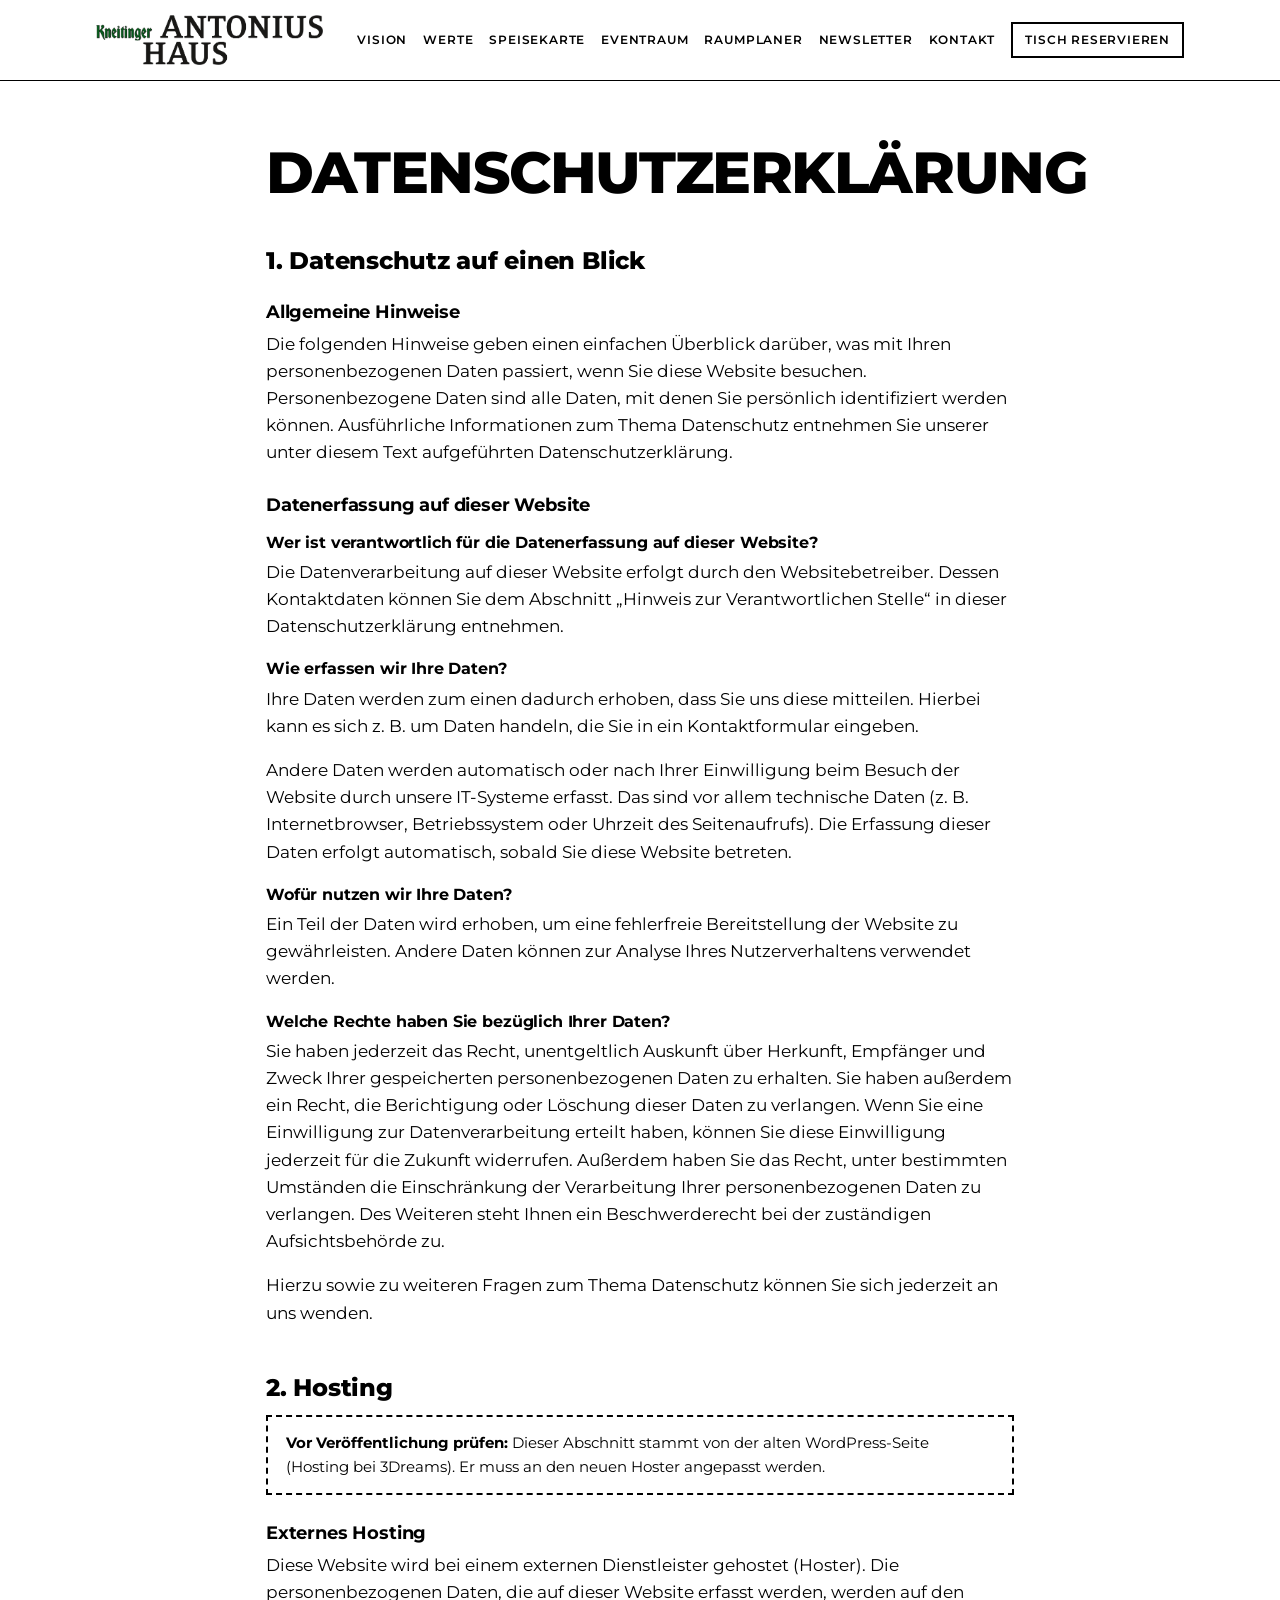
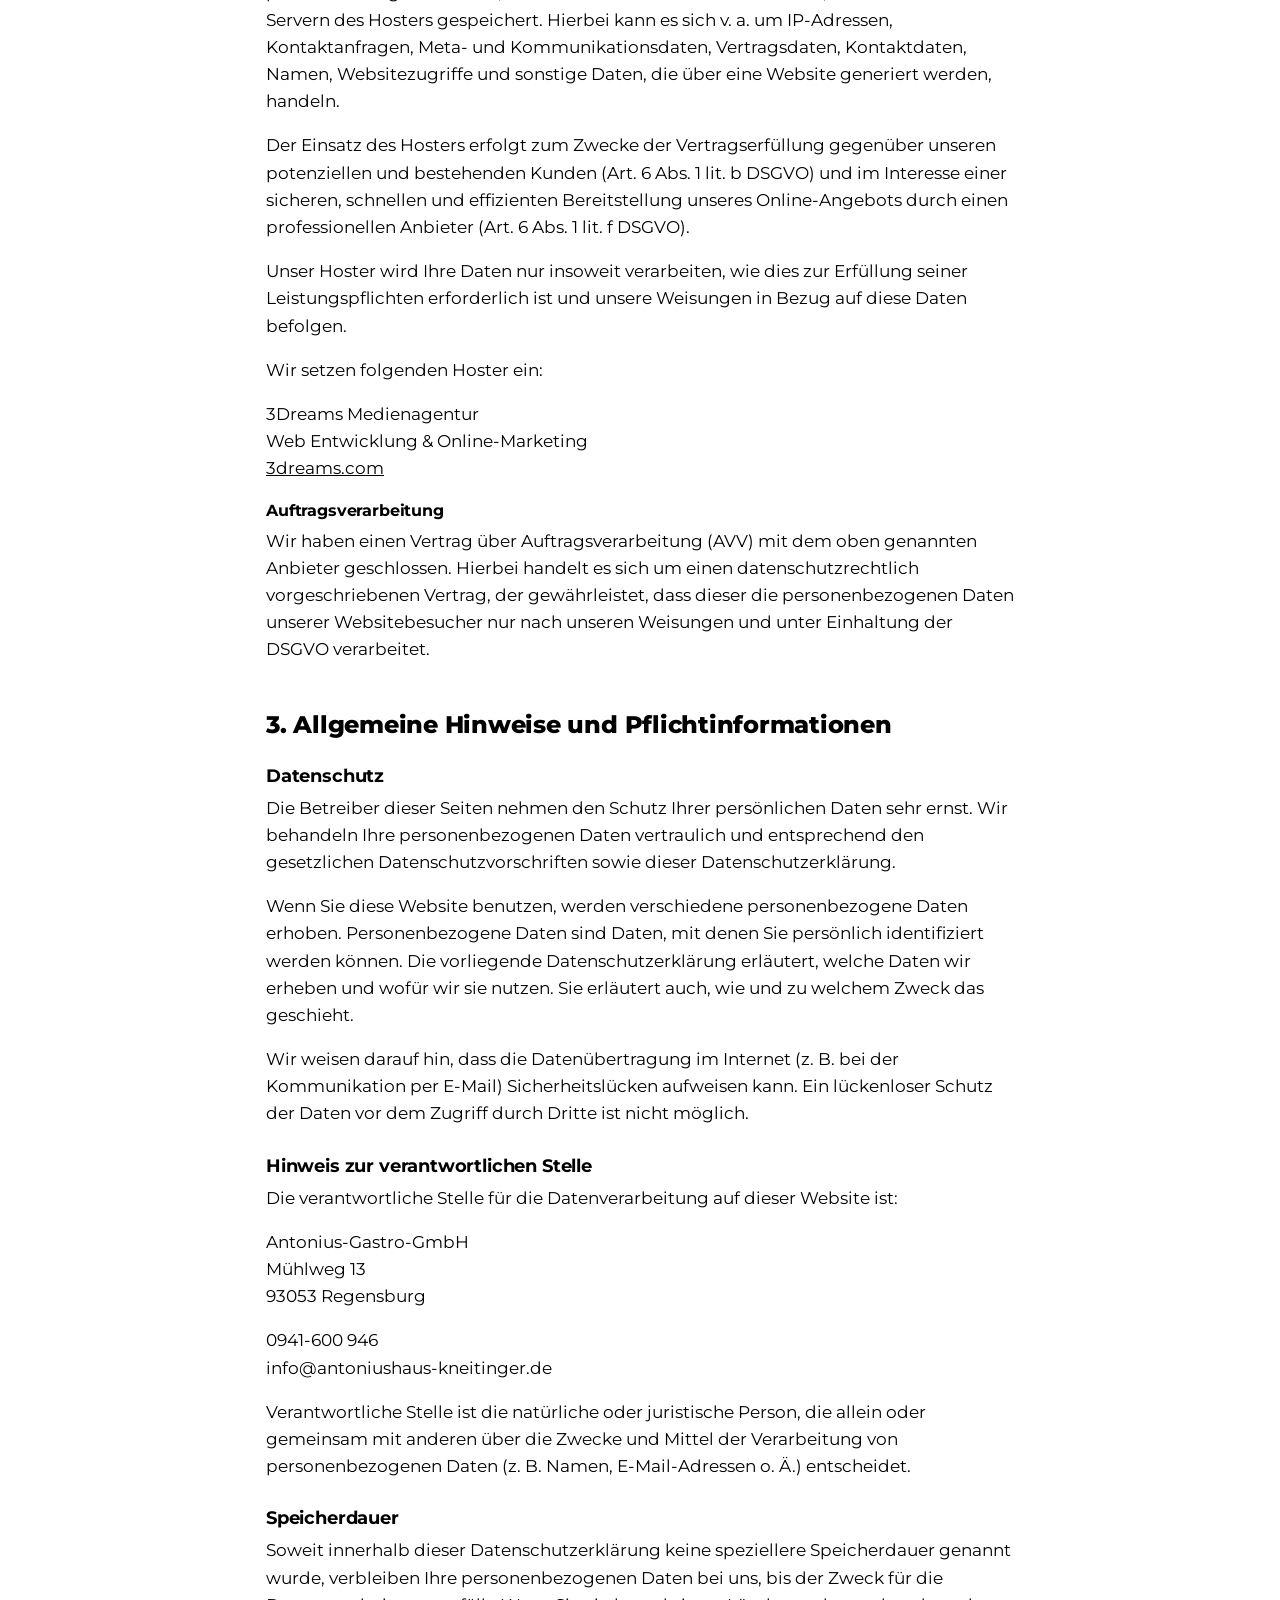
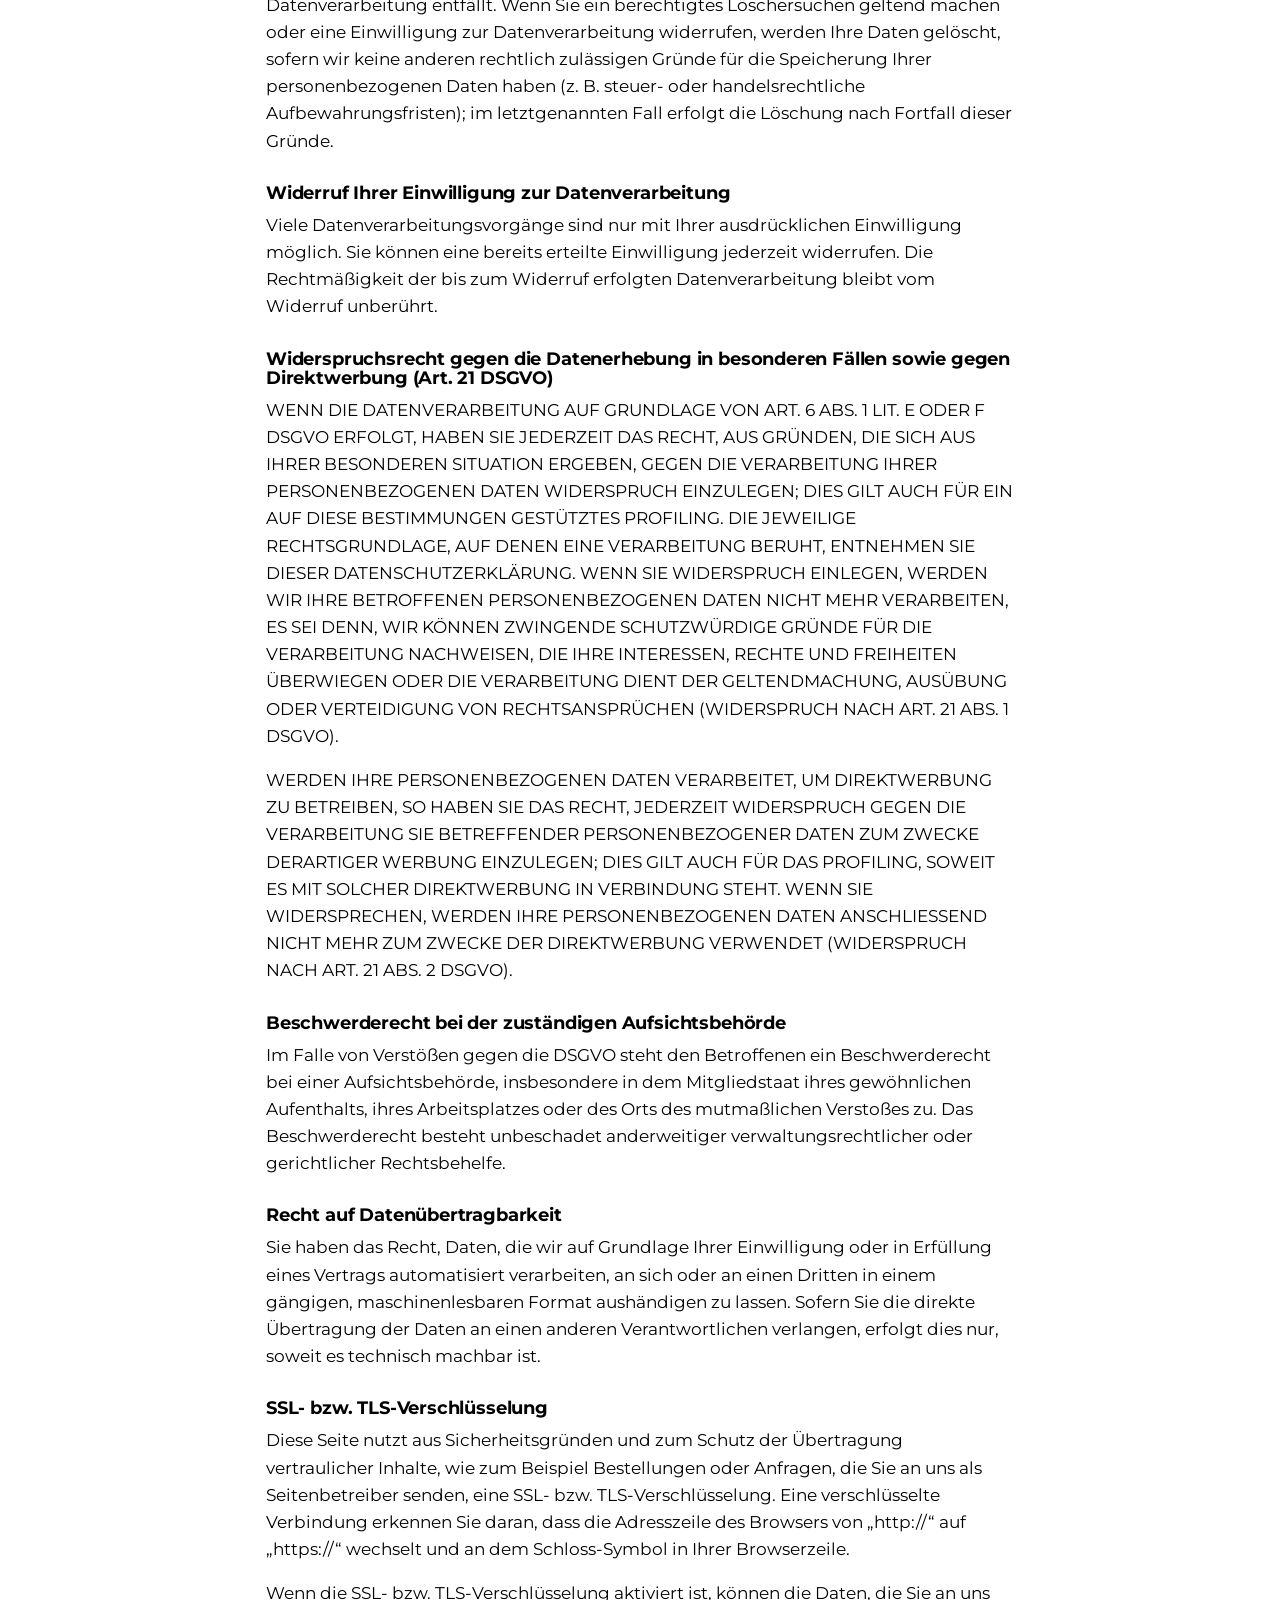
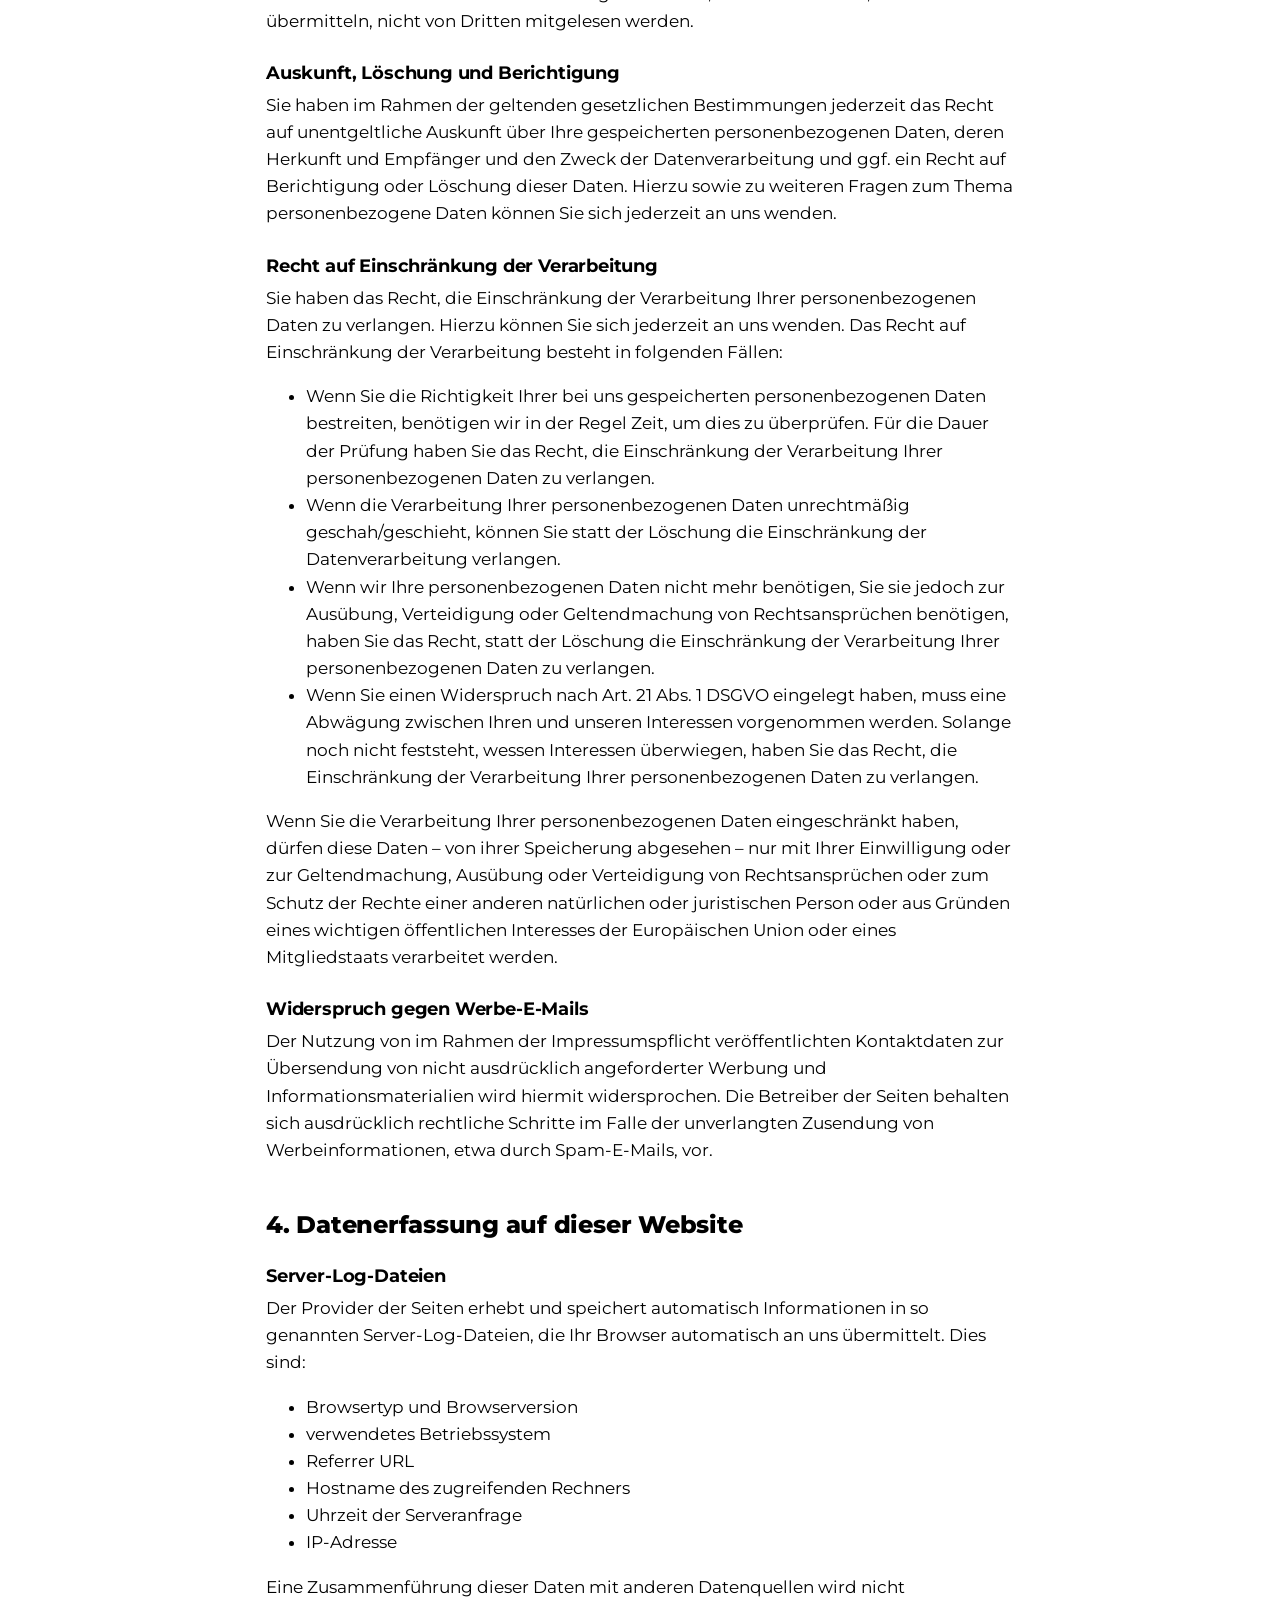
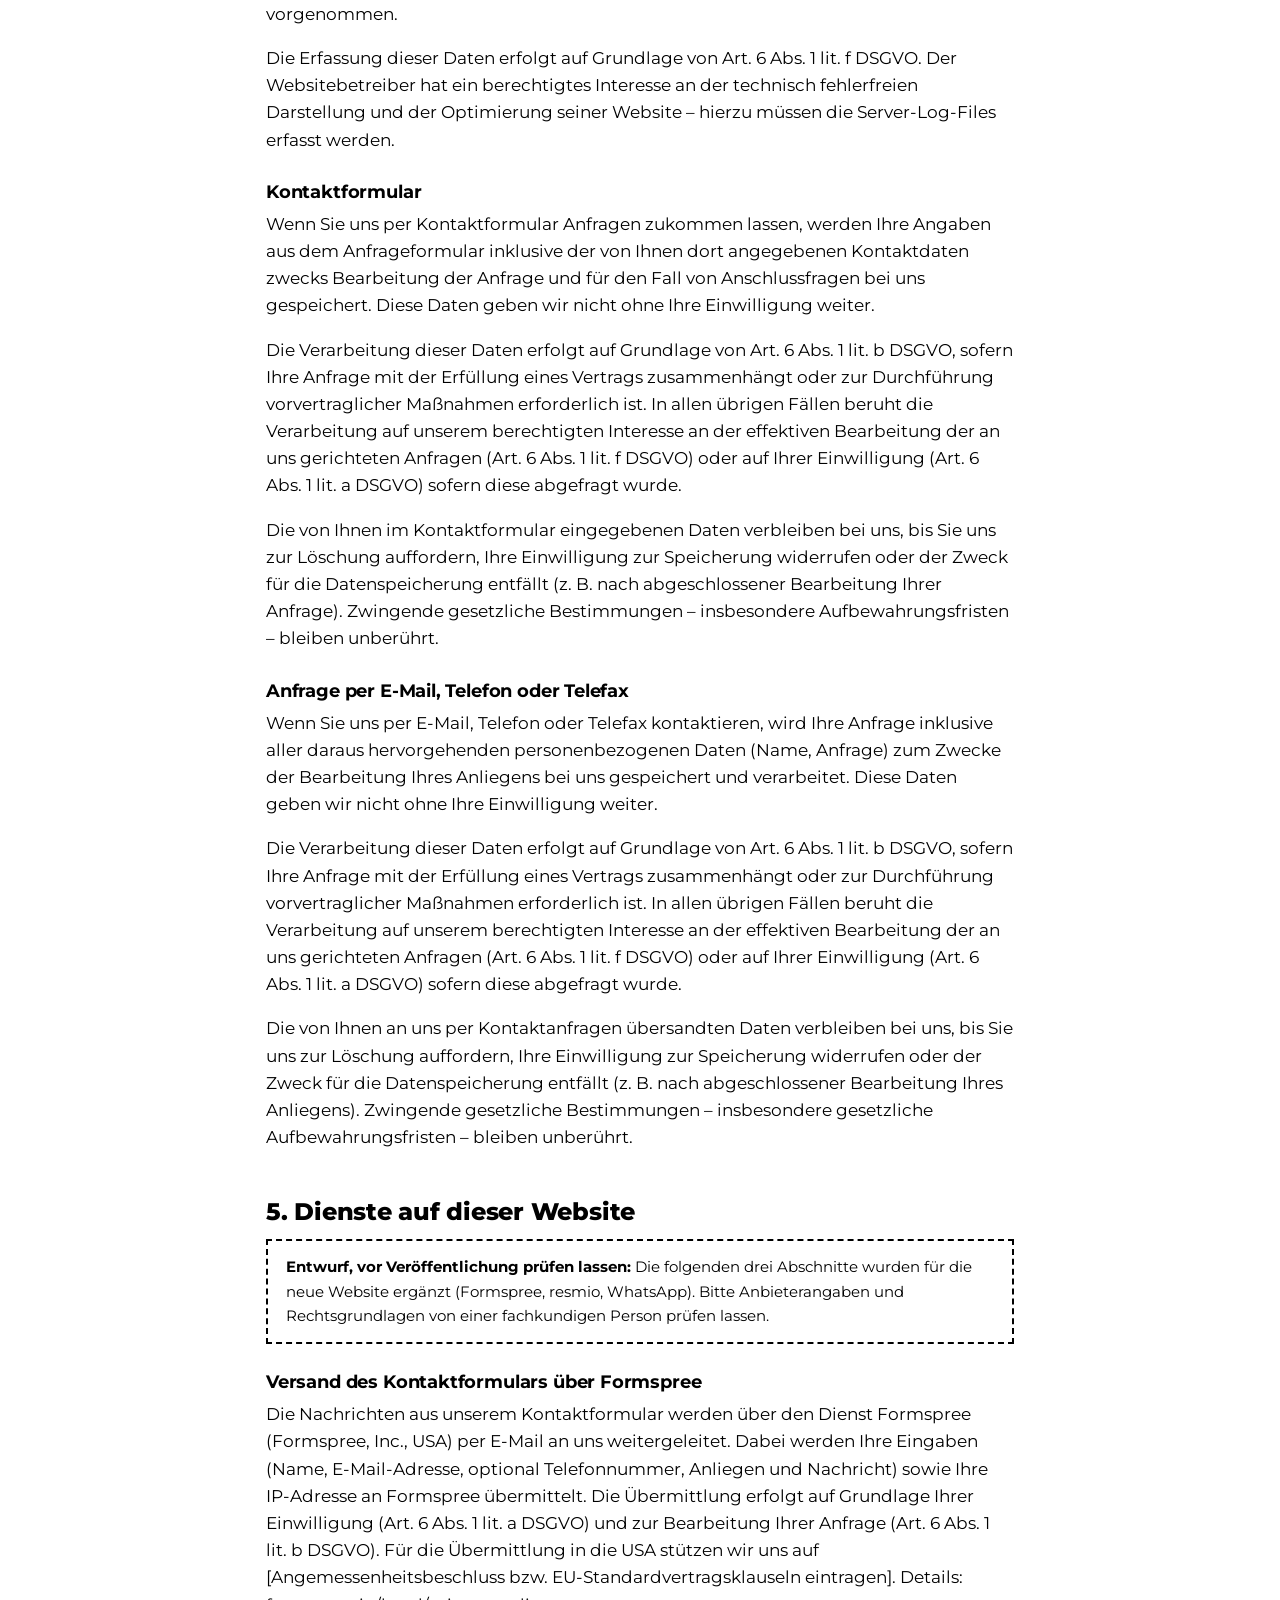
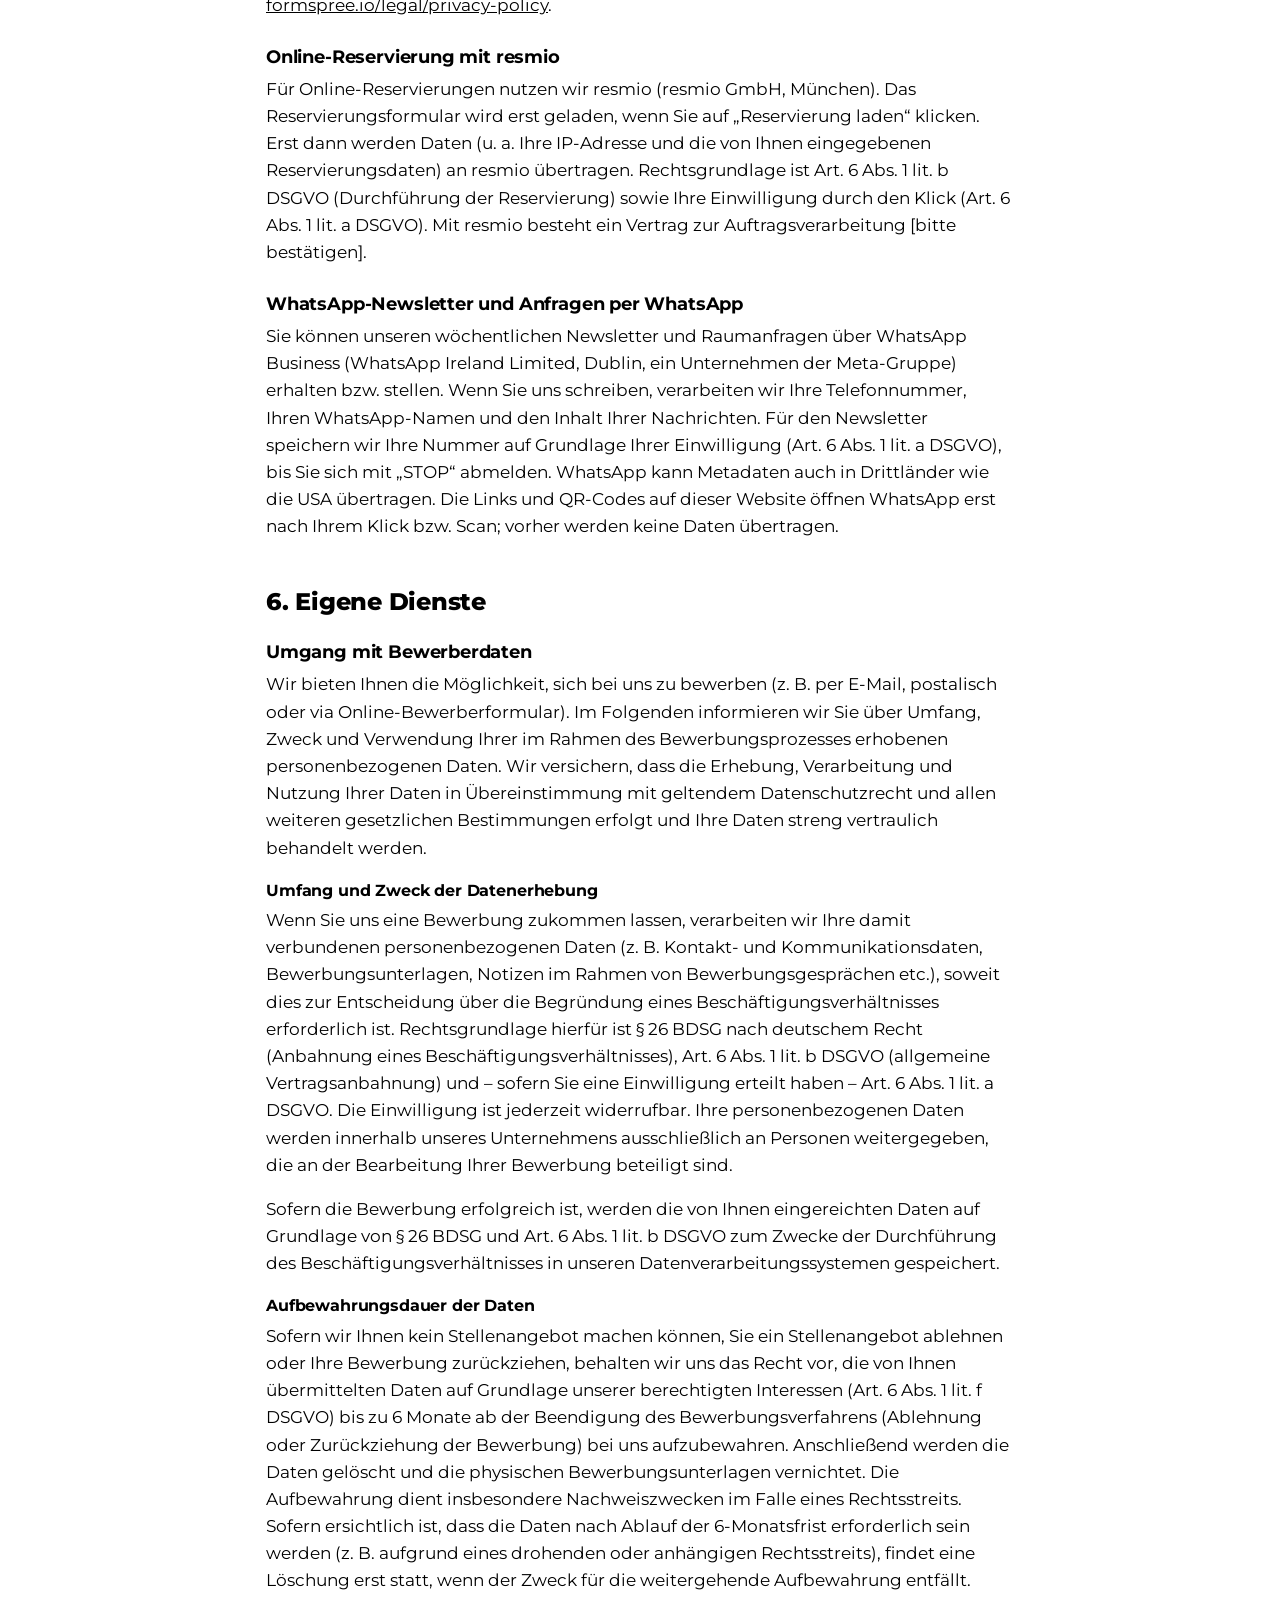
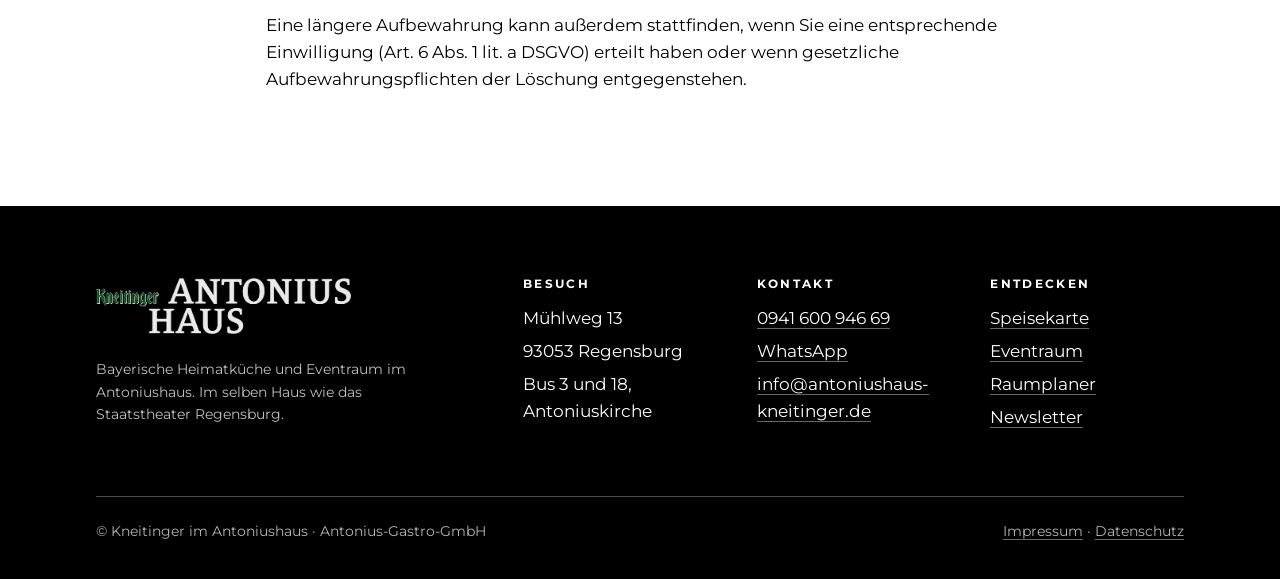
==== datenschutz.html @ 72ca8d84 "Website Stand 23.11.2026 (website-v2) für GitHub Pages Co-Authored-By: Claude Opus 5.5 <noreply@anth" ====
<!doctype html>
<html lang="de">
<head>
<meta charset="utf-8">
<meta name="viewport" content="width=device-width, initial-scale=1">
<title>Datenschutz · Kneitinger im Antoniushaus</title>
<meta name="description" content="Datenschutzerklärung des Kneitinger im Antoniushaus in Regensburg.">
<meta name="robots" content="noindex, follow">
<meta name="theme-color" content="#000000">
<link rel="icon" href="img/favicon.png" type="image/png">
<link rel="apple-touch-icon" href="img/apple-touch-icon.png">
<link rel="preload" href="fonts/montserrat-latin-wght-normal.woff2" as="font" type="font/woff2" crossorigin>
<link rel="stylesheet" href="style.css">
</head>
<body>
<a class="skip" href="#inhalt">Zum Inhalt springen</a>

<header class="kopf">
  <div class="wrap">
    <a class="logo" href="index.html" aria-label="Kneitinger im Antoniushaus, zur Startseite"><img src="img/logo-antoniushaus.png" alt="Kneitinger im Antoniushaus" width="1283" height="282"></a>
    <button class="menue-btn" aria-expanded="false" aria-controls="nav">Menü</button>
    <ul class="nav" id="nav">
      <li><a href="index.html#vision">Vision</a></li>
      <li><a href="index.html#werte">Werte</a></li>
      <li><a href="speisekarte.html">Speisekarte</a></li>
      <li><a href="eventraum.html">Eventraum</a></li>
      <li><a href="raum.html">Raumplaner</a></li>
      <li><a href="index.html#newsletter">Newsletter</a></li>
      <li><a href="index.html#kontakt">Kontakt</a></li>
      <li class="cta"><a href="index.html#reservierung">Tisch reservieren</a></li>
    </ul>
  </div>
</header>

<main id="inhalt">
<section class="recht">
  <div class="wrap">
    <h1>Datenschutzerklärung</h1>
    <h2>1. Datenschutz auf einen Blick</h2>
    <h3>Allgemeine Hinweise</h3>
    <p>Die folgenden Hinweise geben einen einfachen Überblick darüber, was mit Ihren personenbezogenen Daten passiert, wenn Sie diese Website besuchen. Personenbezogene Daten sind alle Daten, mit denen Sie persönlich identifiziert werden können. Ausführliche Informationen zum Thema Datenschutz entnehmen Sie unserer unter diesem Text aufgeführten Datenschutzerklärung.</p>
    <h3>Datenerfassung auf dieser Website</h3>
    <h4>Wer ist verantwortlich für die Datenerfassung auf dieser Website?</h4>
    <p>Die Datenverarbeitung auf dieser Website erfolgt durch den Websitebetreiber. Dessen Kontaktdaten können Sie dem Abschnitt „Hinweis zur Verantwortlichen Stelle“ in dieser Datenschutzerklärung entnehmen.</p>
    <h4>Wie erfassen wir Ihre Daten?</h4>
    <p>Ihre Daten werden zum einen dadurch erhoben, dass Sie uns diese mitteilen. Hierbei kann es sich z. B. um Daten handeln, die Sie in ein Kontaktformular eingeben.</p>
    <p>Andere Daten werden automatisch oder nach Ihrer Einwilligung beim Besuch der Website durch unsere IT-Systeme erfasst. Das sind vor allem technische Daten (z. B. Internetbrowser, Betriebssystem oder Uhrzeit des Seitenaufrufs). Die Erfassung dieser Daten erfolgt automatisch, sobald Sie diese Website betreten.</p>
    <h4>Wofür nutzen wir Ihre Daten?</h4>
    <p>Ein Teil der Daten wird erhoben, um eine fehlerfreie Bereitstellung der Website zu gewährleisten. Andere Daten können zur Analyse Ihres Nutzerverhaltens verwendet werden.</p>
    <h4>Welche Rechte haben Sie bezüglich Ihrer Daten?</h4>
    <p>Sie haben jederzeit das Recht, unentgeltlich Auskunft über Herkunft, Empfänger und Zweck Ihrer gespeicherten personenbezogenen Daten zu erhalten. Sie haben außerdem ein Recht, die Berichtigung oder Löschung dieser Daten zu verlangen. Wenn Sie eine Einwilligung zur Datenverarbeitung erteilt haben, können Sie diese Einwilligung jederzeit für die Zukunft widerrufen. Außerdem haben Sie das Recht, unter bestimmten Umständen die Einschränkung der Verarbeitung Ihrer personenbezogenen Daten zu verlangen. Des Weiteren steht Ihnen ein Beschwerderecht bei der zuständigen Aufsichtsbehörde zu.</p>
    <p>Hierzu sowie zu weiteren Fragen zum Thema Datenschutz können Sie sich jederzeit an uns wenden.</p>
    <h2>2. Hosting</h2>
    <p class="pruefen"><strong>Vor Veröffentlichung prüfen:</strong> Dieser Abschnitt stammt von der alten WordPress-Seite (Hosting bei 3Dreams). Er muss an den neuen Hoster angepasst werden.</p>
    
    <h3>Externes Hosting</h3>
    <p>Diese Website wird bei einem externen Dienstleister gehostet (Hoster). Die personenbezogenen Daten, die auf dieser Website erfasst werden, werden auf den Servern des Hosters gespeichert. Hierbei kann es sich v. a. um IP-Adressen, Kontaktanfragen, Meta- und Kommunikationsdaten, Vertragsdaten, Kontaktdaten, Namen, Websitezugriffe und sonstige Daten, die über eine Website generiert werden, handeln.</p>
    <p>Der Einsatz des Hosters erfolgt zum Zwecke der Vertragserfüllung gegenüber unseren potenziellen und bestehenden Kunden (Art. 6 Abs. 1 lit. b DSGVO) und im Interesse einer sicheren, schnellen und effizienten Bereitstellung unseres Online-Angebots durch einen professionellen Anbieter (Art. 6 Abs. 1 lit. f DSGVO).</p>
    <p>Unser Hoster wird Ihre Daten nur insoweit verarbeiten, wie dies zur Erfüllung seiner Leistungspflichten erforderlich ist und unsere Weisungen in Bezug auf diese Daten befolgen.</p>
    <p>Wir setzen folgenden Hoster ein:</p>
    <p>3Dreams Medienagentur<br/>
    Web Entwicklung &amp; Online-Marketing<br/>
    <a href="https://3dreams.com">3dreams.com</a></p>
    <h4>Auftragsverarbeitung</h4>
    <p>Wir haben einen Vertrag über Auftragsverarbeitung (AVV) mit dem oben genannten Anbieter geschlossen. Hierbei handelt es sich um einen datenschutzrechtlich vorgeschriebenen Vertrag, der gewährleistet, dass dieser die personenbezogenen Daten unserer Websitebesucher nur nach unseren Weisungen und unter Einhaltung der DSGVO verarbeitet.</p>
    <h2>3. Allgemeine Hinweise und Pflicht­informationen</h2>
    <h3>Datenschutz</h3>
    <p>Die Betreiber dieser Seiten nehmen den Schutz Ihrer persönlichen Daten sehr ernst. Wir behandeln Ihre personenbezogenen Daten vertraulich und entsprechend den gesetzlichen Datenschutzvorschriften sowie dieser Datenschutzerklärung.</p>
    <p>Wenn Sie diese Website benutzen, werden verschiedene personenbezogene Daten erhoben. Personenbezogene Daten sind Daten, mit denen Sie persönlich identifiziert werden können. Die vorliegende Datenschutzerklärung erläutert, welche Daten wir erheben und wofür wir sie nutzen. Sie erläutert auch, wie und zu welchem Zweck das geschieht.</p>
    <p>Wir weisen darauf hin, dass die Datenübertragung im Internet (z. B. bei der Kommunikation per E-Mail) Sicherheitslücken aufweisen kann. Ein lückenloser Schutz der Daten vor dem Zugriff durch Dritte ist nicht möglich.</p>
    <h3>Hinweis zur verantwortlichen Stelle</h3>
    <p>Die verantwortliche Stelle für die Datenverarbeitung auf dieser Website ist:</p>
    <p>Antonius-Gastro-GmbH<br/>
    Mühlweg 13<br/>
    93053 Regensburg</p>
    <p>0941-600 946<br/>
    info@antoniushaus-kneitinger.de</p>
    <p>Verantwortliche Stelle ist die natürliche oder juristische Person, die allein oder gemeinsam mit anderen über die Zwecke und Mittel der Verarbeitung von personenbezogenen Daten (z. B. Namen, E-Mail-Adressen o. Ä.) entscheidet.</p>
    <h3>Speicherdauer</h3>
    <p>Soweit innerhalb dieser Datenschutzerklärung keine speziellere Speicherdauer genannt wurde, verbleiben Ihre personenbezogenen Daten bei uns, bis der Zweck für die Datenverarbeitung entfällt. Wenn Sie ein berechtigtes Löschersuchen geltend machen oder eine Einwilligung zur Datenverarbeitung widerrufen, werden Ihre Daten gelöscht, sofern wir keine anderen rechtlich zulässigen Gründe für die Speicherung Ihrer personenbezogenen Daten haben (z. B. steuer- oder handelsrechtliche Aufbewahrungsfristen); im letztgenannten Fall erfolgt die Löschung nach Fortfall dieser Gründe.</p>
    <h3>Widerruf Ihrer Einwilligung zur Datenverarbeitung</h3>
    <p>Viele Datenverarbeitungsvorgänge sind nur mit Ihrer ausdrücklichen Einwilligung möglich. Sie können eine bereits erteilte Einwilligung jederzeit widerrufen. Die Rechtmäßigkeit der bis zum Widerruf erfolgten Datenverarbeitung bleibt vom Widerruf unberührt.</p>
    <h3>Widerspruchsrecht gegen die Datenerhebung in besonderen Fällen sowie gegen Direktwerbung (Art. 21 DSGVO)</h3>
    <p>WENN DIE DATENVERARBEITUNG AUF GRUNDLAGE VON ART. 6 ABS. 1 LIT. E ODER F DSGVO ERFOLGT, HABEN SIE JEDERZEIT DAS RECHT, AUS GRÜNDEN, DIE SICH AUS IHRER BESONDEREN SITUATION ERGEBEN, GEGEN DIE VERARBEITUNG IHRER PERSONENBEZOGENEN DATEN WIDERSPRUCH EINZULEGEN; DIES GILT AUCH FÜR EIN AUF DIESE BESTIMMUNGEN GESTÜTZTES PROFILING. DIE JEWEILIGE RECHTSGRUNDLAGE, AUF DENEN EINE VERARBEITUNG BERUHT, ENTNEHMEN SIE DIESER DATENSCHUTZERKLÄRUNG. WENN SIE WIDERSPRUCH EINLEGEN, WERDEN WIR IHRE BETROFFENEN PERSONENBEZOGENEN DATEN NICHT MEHR VERARBEITEN, ES SEI DENN, WIR KÖNNEN ZWINGENDE SCHUTZWÜRDIGE GRÜNDE FÜR DIE VERARBEITUNG NACHWEISEN, DIE IHRE INTERESSEN, RECHTE UND FREIHEITEN ÜBERWIEGEN ODER DIE VERARBEITUNG DIENT DER GELTENDMACHUNG, AUSÜBUNG ODER VERTEIDIGUNG VON RECHTSANSPRÜCHEN (WIDERSPRUCH NACH ART. 21 ABS. 1 DSGVO).</p>
    <p>WERDEN IHRE PERSONENBEZOGENEN DATEN VERARBEITET, UM DIREKTWERBUNG ZU BETREIBEN, SO HABEN SIE DAS RECHT, JEDERZEIT WIDERSPRUCH GEGEN DIE VERARBEITUNG SIE BETREFFENDER PERSONENBEZOGENER DATEN ZUM ZWECKE DERARTIGER WERBUNG EINZULEGEN; DIES GILT AUCH FÜR DAS PROFILING, SOWEIT ES MIT SOLCHER DIREKTWERBUNG IN VERBINDUNG STEHT. WENN SIE WIDERSPRECHEN, WERDEN IHRE PERSONENBEZOGENEN DATEN ANSCHLIESSEND NICHT MEHR ZUM ZWECKE DER DIREKTWERBUNG VERWENDET (WIDERSPRUCH NACH ART. 21 ABS. 2 DSGVO).</p>
    <h3>Beschwerde­recht bei der zuständigen Aufsichts­behörde</h3>
    <p>Im Falle von Verstößen gegen die DSGVO steht den Betroffenen ein Beschwerderecht bei einer Aufsichtsbehörde, insbesondere in dem Mitgliedstaat ihres gewöhnlichen Aufenthalts, ihres Arbeitsplatzes oder des Orts des mutmaßlichen Verstoßes zu. Das Beschwerderecht besteht unbeschadet anderweitiger verwaltungsrechtlicher oder gerichtlicher Rechtsbehelfe.</p>
    <h3>Recht auf Daten­übertrag­barkeit</h3>
    <p>Sie haben das Recht, Daten, die wir auf Grundlage Ihrer Einwilligung oder in Erfüllung eines Vertrags automatisiert verarbeiten, an sich oder an einen Dritten in einem gängigen, maschinenlesbaren Format aushändigen zu lassen. Sofern Sie die direkte Übertragung der Daten an einen anderen Verantwortlichen verlangen, erfolgt dies nur, soweit es technisch machbar ist.</p>
    <h3>SSL- bzw. TLS-Verschlüsselung</h3>
    <p>Diese Seite nutzt aus Sicherheitsgründen und zum Schutz der Übertragung vertraulicher Inhalte, wie zum Beispiel Bestellungen oder Anfragen, die Sie an uns als Seitenbetreiber senden, eine SSL- bzw. TLS-Verschlüsselung. Eine verschlüsselte Verbindung erkennen Sie daran, dass die Adresszeile des Browsers von „http://“ auf „https://“ wechselt und an dem Schloss-Symbol in Ihrer Browserzeile.</p>
    <p>Wenn die SSL- bzw. TLS-Verschlüsselung aktiviert ist, können die Daten, die Sie an uns übermitteln, nicht von Dritten mitgelesen werden.</p>
    <h3>Auskunft, Löschung und Berichtigung</h3>
    <p>Sie haben im Rahmen der geltenden gesetzlichen Bestimmungen jederzeit das Recht auf unentgeltliche Auskunft über Ihre gespeicherten personenbezogenen Daten, deren Herkunft und Empfänger und den Zweck der Datenverarbeitung und ggf. ein Recht auf Berichtigung oder Löschung dieser Daten. Hierzu sowie zu weiteren Fragen zum Thema personenbezogene Daten können Sie sich jederzeit an uns wenden.</p>
    <h3>Recht auf Einschränkung der Verarbeitung</h3>
    <p>Sie haben das Recht, die Einschränkung der Verarbeitung Ihrer personenbezogenen Daten zu verlangen. Hierzu können Sie sich jederzeit an uns wenden. Das Recht auf Einschränkung der Verarbeitung besteht in folgenden Fällen:</p>
    <ul>
    <li>Wenn Sie die Richtigkeit Ihrer bei uns gespeicherten personenbezogenen Daten bestreiten, benötigen wir in der Regel Zeit, um dies zu überprüfen. Für die Dauer der Prüfung haben Sie das Recht, die Einschränkung der Verarbeitung Ihrer personenbezogenen Daten zu verlangen.</li>
    <li>Wenn die Verarbeitung Ihrer personenbezogenen Daten unrechtmäßig geschah/geschieht, können Sie statt der Löschung die Einschränkung der Datenverarbeitung verlangen.</li>
    <li>Wenn wir Ihre personenbezogenen Daten nicht mehr benötigen, Sie sie jedoch zur Ausübung, Verteidigung oder Geltendmachung von Rechtsansprüchen benötigen, haben Sie das Recht, statt der Löschung die Einschränkung der Verarbeitung Ihrer personenbezogenen Daten zu verlangen.</li>
    <li>Wenn Sie einen Widerspruch nach Art. 21 Abs. 1 DSGVO eingelegt haben, muss eine Abwägung zwischen Ihren und unseren Interessen vorgenommen werden. Solange noch nicht feststeht, wessen Interessen überwiegen, haben Sie das Recht, die Einschränkung der Verarbeitung Ihrer personenbezogenen Daten zu verlangen.</li>
    </ul>
    <p>Wenn Sie die Verarbeitung Ihrer personenbezogenen Daten eingeschränkt haben, dürfen diese Daten – von ihrer Speicherung abgesehen – nur mit Ihrer Einwilligung oder zur Geltendmachung, Ausübung oder Verteidigung von Rechtsansprüchen oder zum Schutz der Rechte einer anderen natürlichen oder juristischen Person oder aus Gründen eines wichtigen öffentlichen Interesses der Europäischen Union oder eines Mitgliedstaats verarbeitet werden.</p>
    <h3>Widerspruch gegen Werbe-E-Mails</h3>
    <p>Der Nutzung von im Rahmen der Impressumspflicht veröffentlichten Kontaktdaten zur Übersendung von nicht ausdrücklich angeforderter Werbung und Informationsmaterialien wird hiermit widersprochen. Die Betreiber der Seiten behalten sich ausdrücklich rechtliche Schritte im Falle der unverlangten Zusendung von Werbeinformationen, etwa durch Spam-E-Mails, vor.</p>
    <h2>4. Datenerfassung auf dieser Website</h2>
    <h3>Server-Log-Dateien</h3>
    <p>Der Provider der Seiten erhebt und speichert automatisch Informationen in so genannten Server-Log-Dateien, die Ihr Browser automatisch an uns übermittelt. Dies sind:</p>
    <ul>
    <li>Browsertyp und Browserversion</li>
    <li>verwendetes Betriebssystem</li>
    <li>Referrer URL</li>
    <li>Hostname des zugreifenden Rechners</li>
    <li>Uhrzeit der Serveranfrage</li>
    <li>IP-Adresse</li>
    </ul>
    <p>Eine Zusammenführung dieser Daten mit anderen Datenquellen wird nicht vorgenommen.</p>
    <p>Die Erfassung dieser Daten erfolgt auf Grundlage von Art. 6 Abs. 1 lit. f DSGVO. Der Websitebetreiber hat ein berechtigtes Interesse an der technisch fehlerfreien Darstellung und der Optimierung seiner Website – hierzu müssen die Server-Log-Files erfasst werden.</p>
    <h3 id="kontaktformular">Kontaktformular</h3>
    <p>Wenn Sie uns per Kontaktformular Anfragen zukommen lassen, werden Ihre Angaben aus dem Anfrageformular inklusive der von Ihnen dort angegebenen Kontaktdaten zwecks Bearbeitung der Anfrage und für den Fall von Anschlussfragen bei uns gespeichert. Diese Daten geben wir nicht ohne Ihre Einwilligung weiter.</p>
    <p>Die Verarbeitung dieser Daten erfolgt auf Grundlage von Art. 6 Abs. 1 lit. b DSGVO, sofern Ihre Anfrage mit der Erfüllung eines Vertrags zusammenhängt oder zur Durchführung vorvertraglicher Maßnahmen erforderlich ist. In allen übrigen Fällen beruht die Verarbeitung auf unserem berechtigten Interesse an der effektiven Bearbeitung der an uns gerichteten Anfragen (Art. 6 Abs. 1 lit. f DSGVO) oder auf Ihrer Einwilligung (Art. 6 Abs. 1 lit. a DSGVO) sofern diese abgefragt wurde.</p>
    <p>Die von Ihnen im Kontaktformular eingegebenen Daten verbleiben bei uns, bis Sie uns zur Löschung auffordern, Ihre Einwilligung zur Speicherung widerrufen oder der Zweck für die Datenspeicherung entfällt (z. B. nach abgeschlossener Bearbeitung Ihrer Anfrage). Zwingende gesetzliche Bestimmungen – insbesondere Aufbewahrungsfristen – bleiben unberührt.</p>
    <h3>Anfrage per E-Mail, Telefon oder Telefax</h3>
    <p>Wenn Sie uns per E-Mail, Telefon oder Telefax kontaktieren, wird Ihre Anfrage inklusive aller daraus hervorgehenden personenbezogenen Daten (Name, Anfrage) zum Zwecke der Bearbeitung Ihres Anliegens bei uns gespeichert und verarbeitet. Diese Daten geben wir nicht ohne Ihre Einwilligung weiter.</p>
    <p>Die Verarbeitung dieser Daten erfolgt auf Grundlage von Art. 6 Abs. 1 lit. b DSGVO, sofern Ihre Anfrage mit der Erfüllung eines Vertrags zusammenhängt oder zur Durchführung vorvertraglicher Maßnahmen erforderlich ist. In allen übrigen Fällen beruht die Verarbeitung auf unserem berechtigten Interesse an der effektiven Bearbeitung der an uns gerichteten Anfragen (Art. 6 Abs. 1 lit. f DSGVO) oder auf Ihrer Einwilligung (Art. 6 Abs. 1 lit. a DSGVO) sofern diese abgefragt wurde.</p>
    <p>Die von Ihnen an uns per Kontaktanfragen übersandten Daten verbleiben bei uns, bis Sie uns zur Löschung auffordern, Ihre Einwilligung zur Speicherung widerrufen oder der Zweck für die Datenspeicherung entfällt (z. B. nach abgeschlossener Bearbeitung Ihres Anliegens). Zwingende gesetzliche Bestimmungen – insbesondere gesetzliche Aufbewahrungsfristen – bleiben unberührt.</p>

    <h2 id="dienste">5. Dienste auf dieser Website</h2>
    <p class="pruefen"><strong>Entwurf, vor Veröffentlichung prüfen lassen:</strong> Die folgenden drei Abschnitte wurden für die neue Website ergänzt (Formspree, resmio, WhatsApp). Bitte Anbieterangaben und Rechtsgrundlagen von einer fachkundigen Person prüfen lassen.</p>
    <h3>Versand des Kontaktformulars über Formspree</h3>
    <p>Die Nachrichten aus unserem Kontaktformular werden über den Dienst Formspree (Formspree, Inc., USA) per E-Mail an uns weitergeleitet. Dabei werden Ihre Eingaben (Name, E-Mail-Adresse, optional Telefonnummer, Anliegen und Nachricht) sowie Ihre IP-Adresse an Formspree übermittelt. Die Übermittlung erfolgt auf Grundlage Ihrer Einwilligung (Art. 6 Abs. 1 lit. a DSGVO) und zur Bearbeitung Ihrer Anfrage (Art. 6 Abs. 1 lit. b DSGVO). Für die Übermittlung in die USA stützen wir uns auf [Angemessenheitsbeschluss bzw. EU-Standardvertragsklauseln eintragen]. Details: <a href="https://formspree.io/legal/privacy-policy">formspree.io/legal/privacy-policy</a>.</p>
    <h3 id="resmio">Online-Reservierung mit resmio</h3>
    <p>Für Online-Reservierungen nutzen wir resmio (resmio GmbH, München). Das Reservierungsformular wird erst geladen, wenn Sie auf „Reservierung laden“ klicken. Erst dann werden Daten (u. a. Ihre IP-Adresse und die von Ihnen eingegebenen Reservierungsdaten) an resmio übertragen. Rechtsgrundlage ist Art. 6 Abs. 1 lit. b DSGVO (Durchführung der Reservierung) sowie Ihre Einwilligung durch den Klick (Art. 6 Abs. 1 lit. a DSGVO). Mit resmio besteht ein Vertrag zur Auftragsverarbeitung [bitte bestätigen].</p>
    <h3 id="whatsapp">WhatsApp-Newsletter und Anfragen per WhatsApp</h3>
    <p>Sie können unseren wöchentlichen Newsletter und Raumanfragen über WhatsApp Business (WhatsApp Ireland Limited, Dublin, ein Unternehmen der Meta-Gruppe) erhalten bzw. stellen. Wenn Sie uns schreiben, verarbeiten wir Ihre Telefonnummer, Ihren WhatsApp-Namen und den Inhalt Ihrer Nachrichten. Für den Newsletter speichern wir Ihre Nummer auf Grundlage Ihrer Einwilligung (Art. 6 Abs. 1 lit. a DSGVO), bis Sie sich mit „STOP“ abmelden. WhatsApp kann Metadaten auch in Drittländer wie die USA übertragen. Die Links und QR-Codes auf dieser Website öffnen WhatsApp erst nach Ihrem Klick bzw. Scan; vorher werden keine Daten übertragen.</p>
    <h2>6. Eigene Dienste</h2>
    <h3>Umgang mit Bewerberdaten</h3>
    <p>Wir bieten Ihnen die Möglichkeit, sich bei uns zu bewerben (z. B. per E-Mail, postalisch oder via Online-Bewerberformular). Im Folgenden informieren wir Sie über Umfang, Zweck und Verwendung Ihrer im Rahmen des Bewerbungsprozesses erhobenen personenbezogenen Daten. Wir versichern, dass die Erhebung, Verarbeitung und Nutzung Ihrer Daten in Übereinstimmung mit geltendem Datenschutzrecht und allen weiteren gesetzlichen Bestimmungen erfolgt und Ihre Daten streng vertraulich behandelt werden.</p>
    <h4>Umfang und Zweck der Datenerhebung</h4>
    <p>Wenn Sie uns eine Bewerbung zukommen lassen, verarbeiten wir Ihre damit verbundenen personenbezogenen Daten (z. B. Kontakt- und Kommunikationsdaten, Bewerbungsunterlagen, Notizen im Rahmen von Bewerbungsgesprächen etc.), soweit dies zur Entscheidung über die Begründung eines Beschäftigungsverhältnisses erforderlich ist. Rechtsgrundlage hierfür ist § 26 BDSG nach deutschem Recht (Anbahnung eines Beschäftigungsverhältnisses), Art. 6 Abs. 1 lit. b DSGVO (allgemeine Vertragsanbahnung) und – sofern Sie eine Einwilligung erteilt haben – Art. 6 Abs. 1 lit. a DSGVO. Die Einwilligung ist jederzeit widerrufbar. Ihre personenbezogenen Daten werden innerhalb unseres Unternehmens ausschließlich an Personen weitergegeben, die an der Bearbeitung Ihrer Bewerbung beteiligt sind.</p>
    <p>Sofern die Bewerbung erfolgreich ist, werden die von Ihnen eingereichten Daten auf Grundlage von § 26 BDSG und Art. 6 Abs. 1 lit. b DSGVO zum Zwecke der Durchführung des Beschäftigungsverhältnisses in unseren Datenverarbeitungssystemen gespeichert.</p>
    <h4>Aufbewahrungsdauer der Daten</h4>
    <p>Sofern wir Ihnen kein Stellenangebot machen können, Sie ein Stellenangebot ablehnen oder Ihre Bewerbung zurückziehen, behalten wir uns das Recht vor, die von Ihnen übermittelten Daten auf Grundlage unserer berechtigten Interessen (Art. 6 Abs. 1 lit. f DSGVO) bis zu 6 Monate ab der Beendigung des Bewerbungsverfahrens (Ablehnung oder Zurückziehung der Bewerbung) bei uns aufzubewahren. Anschließend werden die Daten gelöscht und die physischen Bewerbungsunterlagen vernichtet. Die Aufbewahrung dient insbesondere Nachweiszwecken im Falle eines Rechtsstreits. Sofern ersichtlich ist, dass die Daten nach Ablauf der 6-Monatsfrist erforderlich sein werden (z. B. aufgrund eines drohenden oder anhängigen Rechtsstreits), findet eine Löschung erst statt, wenn der Zweck für die weitergehende Aufbewahrung entfällt.</p>
    <p>Eine längere Aufbewahrung kann außerdem stattfinden, wenn Sie eine entsprechende Einwilligung (Art. 6 Abs. 1 lit. a DSGVO) erteilt haben oder wenn gesetzliche Aufbewahrungspflichten der Löschung entgegenstehen.</p>
  </div>
</section>
</main>

<footer class="fuss">
  <div class="wrap">
    <div class="raster">
      <div>
        <img src="img/logo-antoniushaus-weiss.png" alt="Kneitinger im Antoniushaus" width="1283" height="282">
        <p class="klein" style="max-width:24em;color:rgba(255,255,255,.75)">Bayerische Heimatküche und Eventraum im Antoniushaus. Im selben Haus wie das Staatstheater Regensburg.</p>
      </div>
      <div>
        <h4>Besuch</h4>
        <ul><li>Mühlweg 13</li><li>93053 Regensburg</li><li>Bus 3 und 18, Antoniuskirche</li></ul>
      </div>
      <div>
        <h4>Kontakt</h4>
        <ul><li><a href="tel:+4994160094669">0941 600 946 69</a></li><li><a href="https://wa.me/4994160094669" target="_blank" rel="noopener">WhatsApp</a></li><li><a href="mailto:info@antoniushaus-kneitinger.de">info@antoniushaus-kneitinger.de</a></li></ul>
      </div>
      <div>
        <h4>Entdecken</h4>
        <ul><li><a href="speisekarte.html">Speisekarte</a></li><li><a href="eventraum.html">Eventraum</a></li><li><a href="raum.html">Raumplaner</a></li><li><a href="index.html#newsletter">Newsletter</a></li></ul>
      </div>
    </div>
    <div class="unten">
      <span>© Kneitinger im Antoniushaus · Antonius-Gastro-GmbH</span>
      <span><a href="impressum.html">Impressum</a> · <a href="datenschutz.html">Datenschutz</a></span>
    </div>
  </div>
</footer>

<script src="main.js"></script>
</body>
</html>
---- style.css ----
/* Kneitinger im Antoniushaus · Website v2
   Farben: nur Schwarz und Weiß (Ausnahme: das Grün im Logo-Schriftzug „Kneitinger“)
   Schriften: Montserrat (lokal, OFL) für Überschriften; Avenir für Fließtext, wo installiert, sonst Montserrat */

@font-face{font-family:"Montserrat";src:url("fonts/montserrat-latin-wght-normal.woff2") format("woff2");font-weight:100 900;font-style:normal;font-display:swap}
@font-face{font-family:"Montserrat";src:url("fonts/montserrat-latin-wght-italic.woff2") format("woff2");font-weight:100 900;font-style:italic;font-display:swap}
/* Avenir: kommerzielle Schrift. Hier nur aus dem Gerät der Besucher geladen (Apple-Geräte haben sie).
   Mit Webfont-Lizenz einfach die woff2-Dateien nach fonts/ legen und die url()-Zeilen ergänzen. */
@font-face{font-family:"Avenir Web";src:local("Avenir Next"),local("AvenirNext-Regular"),local("Avenir"),local("Avenir-Book");font-weight:400;font-display:swap}
@font-face{font-family:"Avenir Web";src:local("Avenir Next Demi Bold"),local("AvenirNext-DemiBold"),local("Avenir Heavy"),local("Avenir-Heavy");font-weight:600 700;font-display:swap}

:root{
  --schwarz:#000;
  --weiss:#fff;
  --linie:rgba(0,0,0,.18);
  --leise:rgba(0,0,0,.62);
  --titel:"Montserrat",system-ui,sans-serif;
  --text:"Avenir Web","Avenir Next","Avenir","Montserrat",system-ui,sans-serif;
  --breite:1200px;
  --rand:clamp(20px,5vw,56px);
}
*,*::before,*::after{box-sizing:border-box}
html{scroll-behavior:smooth;scroll-padding-top:96px}
body{margin:0;background:var(--weiss);color:var(--schwarz);font-family:var(--text);font-size:1.0625rem;line-height:1.6;-webkit-font-smoothing:antialiased;text-rendering:optimizeLegibility}
img{max-width:100%;height:auto;display:block}
a{color:inherit}
:focus-visible{outline:2px solid currentColor;outline-offset:3px}
.skip{position:absolute;left:-999px;top:0;background:var(--schwarz);color:var(--weiss);padding:10px 16px;z-index:100}
.skip:focus{left:8px;top:8px}
.wrap{max-width:var(--breite);margin:0 auto;padding:0 var(--rand)}

h1,h2,h3,h4{font-family:var(--titel);margin:0;line-height:1.08;letter-spacing:-.01em}
h1{font-weight:800;font-size:clamp(2.6rem,7.4vw,6.2rem);text-transform:uppercase;letter-spacing:-.025em;line-height:.95}
h2{font-weight:800;font-size:clamp(2rem,4.6vw,3.6rem);text-transform:uppercase;letter-spacing:-.02em}
h3{font-weight:700;font-size:1.25rem}
p{margin:0 0 1em}
.kicker{font-family:var(--titel);font-weight:600;font-size:.78rem;letter-spacing:.22em;text-transform:uppercase;display:flex;gap:14px;align-items:center;margin-bottom:22px}
.kicker::before{content:"";width:34px;height:2px;background:currentColor}
.lead{font-size:clamp(1.15rem,1.8vw,1.4rem);line-height:1.5;max-width:34em}

/* Buttons */
.btn{display:inline-flex;align-items:center;gap:10px;font-family:var(--titel);font-weight:700;font-size:.82rem;letter-spacing:.14em;text-transform:uppercase;text-decoration:none;padding:16px 26px;border:2px solid currentColor;background:transparent;color:inherit;cursor:pointer;transition:background .15s,color .15s}
.btn:hover{background:var(--schwarz);color:var(--weiss);border-color:var(--schwarz)}
.btn.voll{background:var(--schwarz);color:var(--weiss);border-color:var(--schwarz)}
.btn.voll:hover{background:var(--weiss);color:var(--schwarz)}
.dunkel .btn:hover{background:var(--weiss);color:var(--schwarz);border-color:var(--weiss)}
.dunkel .btn.voll{background:var(--weiss);color:var(--schwarz);border-color:var(--weiss)}
.dunkel .btn.voll:hover{background:var(--schwarz);color:var(--weiss)}
.btn svg{width:18px;height:18px;flex:none}

/* Kopf */
.kopf{position:sticky;top:0;z-index:50;background:var(--weiss);border-bottom:1px solid var(--schwarz)}
.kopf .wrap{display:flex;align-items:center;justify-content:space-between;height:80px;gap:24px}
.kopf .logo{flex:none}
.kopf .logo img{height:50px;width:auto}
.nav{display:flex;gap:26px;white-space:nowrap;list-style:none;margin:0;padding:0;font-family:var(--titel);font-weight:600;font-size:.78rem;letter-spacing:.14em;text-transform:uppercase}
.nav a{text-decoration:none;padding:6px 0;border-bottom:2px solid transparent}
.nav a:hover,.nav a[aria-current="page"]{border-bottom-color:currentColor}
.nav .cta a{border:2px solid var(--schwarz);padding:9px 14px}
.nav .cta a:hover{background:var(--schwarz);color:var(--weiss)}
.menue-btn{display:none;background:none;border:2px solid var(--schwarz);font-family:var(--titel);font-weight:700;font-size:.75rem;letter-spacing:.14em;text-transform:uppercase;padding:9px 14px;cursor:pointer;color:var(--schwarz)}
@media (min-width:1201px){.nav{gap:16px;font-size:.72rem;letter-spacing:.07em}.nav .cta a{padding:9px 12px}}
@media (max-width:1200px){
  .menue-btn{display:block}
  .nav{display:none;position:absolute;left:0;right:0;top:80px;flex-direction:column;gap:0;background:var(--weiss);border-bottom:1px solid var(--schwarz);padding:8px var(--rand) 20px}
  .nav.offen{display:flex}
  .nav li{border-top:1px solid var(--linie)}
  .nav a{display:block;padding:16px 0;border:0}
  .nav .cta a{border:0;padding:16px 0}
  .kopf .logo img{height:40px}
}

/* Abschnitte */
.abschnitt{padding:clamp(72px,10vw,140px) 0;border-bottom:1px solid var(--schwarz)}
.dunkel{background:var(--schwarz);color:var(--weiss)}
.dunkel .leise,.dunkel .klein{color:rgba(255,255,255,.7)}
.leise{color:var(--leise)}
.klein{font-size:.88rem}
.kopfzeile{display:grid;grid-template-columns:1fr 1fr;gap:40px 64px;align-items:end;margin-bottom:clamp(40px,6vw,72px)}
.kopfzeile .lead{margin:0}
@media (max-width:820px){.kopfzeile{grid-template-columns:1fr}}

/* Platzhalter-Markierung zum Freigeben */
.entwurf{display:inline-flex;align-items:center;gap:8px;font-family:var(--titel);font-weight:700;font-size:.68rem;letter-spacing:.16em;text-transform:uppercase;border:1.5px dashed currentColor;padding:5px 10px;margin-bottom:18px}
.entwurf::before{content:"";width:8px;height:8px;border-radius:50%;background:currentColor}

/* Hero */
.hero{background:var(--schwarz);color:var(--weiss);position:relative;overflow:hidden;border-bottom:1px solid var(--schwarz)}
.hero .bild{position:absolute;inset:0}
.hero .bild img{width:100%;height:100%;object-fit:cover;opacity:.42}
.hero .wrap{position:relative;padding-top:clamp(80px,14vw,180px);padding-bottom:clamp(56px,8vw,96px)}
.hero h1{max-width:12ch;margin-bottom:28px}
.hero .lead{max-width:30em;margin-bottom:36px}
.hero .knoepfe{display:flex;flex-wrap:wrap;gap:14px}
.infobalken{position:relative;border-top:1px solid rgba(255,255,255,.4);display:grid;grid-template-columns:repeat(3,1fr)}
.infobalken div{padding:22px var(--rand);border-right:1px solid rgba(255,255,255,.4);font-size:.95rem}
.infobalken div:last-child{border-right:0}
.infobalken b{display:block;font-family:var(--titel);font-size:.7rem;letter-spacing:.2em;text-transform:uppercase;margin-bottom:4px;font-weight:600;opacity:.75}
.infobalken a{text-decoration:none}
@media (max-width:760px){.infobalken{grid-template-columns:1fr}.infobalken div{border-right:0;border-bottom:1px solid rgba(255,255,255,.4);padding:16px var(--rand)}.infobalken div:last-child{border-bottom:0}}

/* Vision */
.vision blockquote{margin:0;font-family:var(--titel);font-weight:300;font-size:clamp(1.7rem,3.8vw,3.1rem);line-height:1.2;letter-spacing:-.015em;max-width:22ch}
.vision blockquote strong{font-weight:800}
.vision .spalten{display:grid;grid-template-columns:5fr 4fr;gap:64px;align-items:start}
.vision .spalten p{max-width:32em}
@media (max-width:860px){.vision .spalten{grid-template-columns:1fr;gap:36px}}

/* Werte */
.werte{list-style:none;margin:0;padding:0;display:grid;grid-template-columns:repeat(4,1fr);border-top:2px solid currentColor}
.werte>li{padding:32px 28px 8px 28px;border-right:1px solid var(--linie)}
.werte>li:first-child{padding-left:0}
.werte>li:last-child{border-right:0}
.werte ul li{padding:3px 0}
.werte .nr{font-family:var(--titel);font-weight:800;font-size:3rem;line-height:1;display:block;margin-bottom:22px}
.werte h3{text-transform:uppercase;letter-spacing:.06em;font-size:1rem;margin-bottom:12px}
.werte p{font-size:.98rem}
.werte .wie{font-family:var(--titel);font-size:.72rem;letter-spacing:.16em;text-transform:uppercase;font-weight:700;margin:18px 0 6px}
.werte ul{margin:0;padding:0 0 0 1.1em;font-size:.94rem}
@media (max-width:980px){.werte{grid-template-columns:1fr 1fr}.werte>li{padding:28px 20px 20px 0!important;border-right:0;border-bottom:1px solid var(--linie)}}
@media (max-width:560px){.werte{grid-template-columns:1fr}}

/* WhatsApp-Newsletter */
.newsletter .raster{display:grid;grid-template-columns:7fr 5fr;gap:clamp(40px,6vw,88px);align-items:start}
.newsletter ol{list-style:none;counter-reset:s;margin:32px 0 36px;padding:0;border-top:1px solid rgba(255,255,255,.4)}
.newsletter ol li{counter-increment:s;display:grid;grid-template-columns:56px 1fr;padding:18px 0;border-bottom:1px solid rgba(255,255,255,.4)}
.newsletter ol li::before{content:"0" counter(s);font-family:var(--titel);font-weight:800;font-size:1.1rem}
.newsletter ol b{font-family:var(--titel);display:block;font-size:1rem;margin-bottom:2px}
.newsletter .inhalt{display:flex;flex-wrap:wrap;gap:10px;margin:24px 0 0;padding:0;list-style:none}
.newsletter .inhalt li{border:1px solid rgba(255,255,255,.6);padding:7px 14px;font-family:var(--titel);font-size:.75rem;letter-spacing:.12em;text-transform:uppercase;font-weight:600}
.qrkarte{background:var(--weiss);color:var(--schwarz);padding:32px;text-align:center}
.qrkarte img{width:100%;max-width:240px;margin:0 auto 20px}
.qrkarte .titel{font-family:var(--titel);font-weight:800;text-transform:uppercase;font-size:1.1rem;letter-spacing:.04em;margin-bottom:6px}
.qrkarte .btn{width:100%;justify-content:center;margin-top:18px}
.qrkarte .leise{color:var(--leise)!important}
.dunkel .qrkarte .btn.voll{background:var(--schwarz);color:var(--weiss);border-color:var(--schwarz)}
.dunkel .qrkarte .btn.voll:hover{background:var(--weiss);color:var(--schwarz)}
@media (max-width:860px){.newsletter .raster{grid-template-columns:1fr}.qrkarte .qr{display:none}}

/* Katalog-Kacheln */
.kataloge{display:grid;grid-template-columns:1fr 1fr;gap:0;border:2px solid var(--schwarz)}
.katalog{position:relative;display:flex;flex-direction:column;text-decoration:none;overflow:hidden}
.katalog+.katalog{border-left:2px solid var(--schwarz)}
.katalog .foto{height:380px;overflow:hidden;border-bottom:2px solid var(--schwarz)}
.katalog .foto img{width:100%;height:100%;object-fit:cover;transition:transform .6s}
.katalog:hover .foto img{transform:scale(1.04)}
.katalog .txt{padding:32px}
.katalog .num{font-family:var(--titel);font-weight:600;font-size:.72rem;letter-spacing:.22em;text-transform:uppercase;margin-bottom:10px;display:block}
.katalog h3{font-weight:800;font-size:clamp(1.8rem,3vw,2.6rem);text-transform:uppercase;letter-spacing:-.015em;margin-bottom:12px}
.katalog p{max-width:30em}
.katalog .pfeil{font-family:var(--titel);font-weight:700;font-size:.8rem;letter-spacing:.14em;text-transform:uppercase;display:inline-flex;gap:10px;align-items:center;border-bottom:2px solid currentColor;padding-bottom:4px;margin-top:6px}
.katalog:hover{background:var(--schwarz);color:var(--weiss)}
@media (max-width:820px){.kataloge{grid-template-columns:1fr}.katalog+.katalog{border-left:0;border-top:2px solid var(--schwarz)}.katalog{min-height:0}.katalog .foto{min-height:220px;height:240px}}

/* Reservierung */
.reservierung .raster{display:grid;grid-template-columns:1fr 1fr;gap:clamp(40px,6vw,88px);align-items:start}
.resmio-box{border:2px solid var(--schwarz);padding:32px;min-height:420px;display:flex;flex-direction:column;justify-content:center}
.resmio-box #resmio-kneitinger-im-antoniushaus{display:flex;justify-content:center}
.telefon{font-family:var(--titel);font-weight:800;font-size:clamp(1.6rem,3vw,2.3rem);text-decoration:none;display:inline-block;margin:6px 0 18px;letter-spacing:-.01em}
.zeiten{width:100%;border-collapse:collapse;margin:28px 0 0;font-size:.98rem}
.zeiten th,.zeiten td{text-align:left;padding:12px 0;border-top:1px solid var(--linie);vertical-align:top}
.zeiten th{font-family:var(--titel);font-weight:700;font-size:.72rem;letter-spacing:.16em;text-transform:uppercase;width:38%}
@media (max-width:860px){.reservierung .raster{grid-template-columns:1fr}}

/* Kontaktformular */
.formular{display:grid;grid-template-columns:1fr 1fr;gap:22px 28px}
.formular .ganz{grid-column:1/-1}
.feld label{display:block;font-family:var(--titel);font-weight:700;font-size:.72rem;letter-spacing:.16em;text-transform:uppercase;margin-bottom:8px}
.feld input,.feld select,.feld textarea{width:100%;font:inherit;color:var(--weiss);background:transparent;border:0;border-bottom:2px solid var(--weiss);padding:10px 0;border-radius:0;-webkit-appearance:none;appearance:none}
.feld select{background-image:linear-gradient(45deg,transparent 50%,#fff 50%),linear-gradient(135deg,#fff 50%,transparent 50%);background-position:calc(100% - 14px) 52%,calc(100% - 8px) 52%;background-size:6px 6px;background-repeat:no-repeat}
.feld select option{color:#000}
.feld textarea{min-height:180px;resize:vertical;border:2px solid var(--weiss);padding:14px}
.feld input::placeholder,.feld textarea::placeholder{color:rgba(255,255,255,.5)}
.feld input:focus,.feld textarea:focus,.feld select:focus{outline:none;border-color:var(--weiss);box-shadow:0 2px 0 0 var(--weiss)}
.check{display:flex;gap:12px;align-items:flex-start;font-size:.92rem}
.check input{width:20px;height:20px;margin:3px 0 0;accent-color:#fff;flex:none}
.honig{position:absolute;left:-9999px}
.form-status{font-family:var(--titel);font-weight:600;min-height:1.6em;margin:0}
@media (max-width:640px){.formular{grid-template-columns:1fr}}

/* Fuß */
.fuss{background:var(--schwarz);color:var(--weiss);padding:72px 0 36px}
.fuss .raster{display:grid;grid-template-columns:2fr 1fr 1fr 1fr;gap:40px}
.fuss img{height:56px;width:auto;margin-bottom:24px}
.fuss h4{font-family:var(--titel);font-size:.72rem;letter-spacing:.2em;text-transform:uppercase;font-weight:700;margin-bottom:14px}
.fuss ul{list-style:none;margin:0;padding:0}
.fuss li{margin-bottom:6px}
.fuss a{text-decoration:none;border-bottom:1px solid rgba(255,255,255,.4)}
.fuss a:hover{border-bottom-color:#fff}
.fuss .unten{margin-top:56px;padding-top:24px;border-top:1px solid rgba(255,255,255,.3);display:flex;justify-content:space-between;flex-wrap:wrap;gap:12px;font-size:.85rem;color:rgba(255,255,255,.7)}
@media (max-width:860px){.fuss .raster{grid-template-columns:1fr 1fr}}
@media (max-width:520px){.fuss .raster{grid-template-columns:1fr}}

/* Katalogseiten */
.seitenkopf{padding:clamp(56px,8vw,110px) 0 clamp(40px,5vw,64px);border-bottom:2px solid var(--schwarz)}
.seitenkopf h1{font-size:clamp(2.6rem,7vw,5.6rem);margin-bottom:24px}
.seitenkopf .lead{margin-bottom:0}
.filter{position:sticky;top:80px;z-index:20;background:var(--weiss);border-bottom:1px solid var(--schwarz)}
.filter .wrap{display:flex;gap:8px;overflow-x:auto;padding-top:14px;padding-bottom:14px;scrollbar-width:none}
.filter .wrap::-webkit-scrollbar{display:none}
.chip{flex:none;font-family:var(--titel);font-weight:700;font-size:.72rem;letter-spacing:.14em;text-transform:uppercase;padding:10px 16px;border:1.5px solid var(--schwarz);background:var(--weiss);color:var(--schwarz);cursor:pointer;text-decoration:none;white-space:nowrap}
.chip[aria-pressed="true"],.chip:hover{background:var(--schwarz);color:var(--weiss)}

.gruppe{padding:clamp(48px,6vw,80px) 0 0}
.gruppe-kopf{display:flex;justify-content:space-between;align-items:baseline;gap:20px;border-bottom:2px solid var(--schwarz);padding-bottom:14px;margin-bottom:0}
.gruppe-kopf h2{font-size:clamp(1.5rem,3vw,2.3rem)}
.gruppe-kopf span{font-family:var(--titel);font-size:.72rem;letter-spacing:.18em;text-transform:uppercase;font-weight:600}
.produkte{display:grid;grid-template-columns:repeat(3,1fr);list-style:none;margin:0;padding:0}
.produkt{border-bottom:1px solid var(--linie);padding:24px 24px 24px 0;display:flex;flex-direction:column;gap:8px}
.produkte .produkt:not(:nth-child(3n+1)){padding-left:24px;border-left:1px solid var(--linie)}
.produkt h3{font-size:1rem;text-transform:uppercase;letter-spacing:.04em;line-height:1.3}
.produkt p{margin:0;font-size:.95rem;color:var(--leise)}
.produkt .preis{font-family:var(--titel);font-weight:800;font-size:1.15rem;margin-top:auto;padding-top:8px;display:flex;flex-wrap:wrap;gap:4px 14px}
.produkt .preis small{font-weight:600;font-size:.72rem;letter-spacing:.06em;color:var(--leise);margin-right:4px}
.tags{display:flex;gap:6px;flex-wrap:wrap}
.tag{font-family:var(--titel);font-size:.62rem;font-weight:700;letter-spacing:.14em;text-transform:uppercase;border:1px solid var(--schwarz);padding:3px 7px}
.tag.voll{background:var(--schwarz);color:var(--weiss)}
@media (max-width:980px){.produkte{grid-template-columns:1fr 1fr}.produkte .produkt{padding-left:0!important;border-left:0!important}.produkte .produkt:nth-child(2n){padding-left:24px!important;border-left:1px solid var(--linie)!important}}
@media (max-width:600px){.produkte{grid-template-columns:1fr}.produkte .produkt:nth-child(2n){padding-left:0!important;border-left:0!important}}
.karten-pdf{display:grid;grid-template-columns:repeat(3,1fr);border:2px solid var(--schwarz);margin-top:24px}
.karten-pdf a{padding:24px;text-decoration:none;display:flex;justify-content:space-between;align-items:center;gap:12px;font-family:var(--titel);font-weight:700;text-transform:uppercase;letter-spacing:.08em}
.karten-pdf a+a{border-left:2px solid var(--schwarz)}
.karten-pdf a:hover{background:var(--schwarz);color:var(--weiss)}
.karten-pdf small{display:block;font-weight:500;letter-spacing:.04em;text-transform:none;font-family:var(--text);font-size:.85rem;opacity:.7}
@media (max-width:700px){.karten-pdf{grid-template-columns:1fr}.karten-pdf a+a{border-left:0;border-top:2px solid var(--schwarz)}}

/* Eventraum-Katalog */
.raum-fakten{display:grid;grid-template-columns:repeat(4,1fr);border-top:2px solid var(--schwarz);border-bottom:2px solid var(--schwarz);margin-top:48px}
.raum-fakten div{padding:22px 20px 22px 0}
.raum-fakten div+div{border-left:1px solid var(--linie);padding-left:20px}
.raum-fakten b{display:block;font-family:var(--titel);font-weight:800;font-size:clamp(1.6rem,3vw,2.4rem);line-height:1.1}
.raum-fakten span{font-size:.9rem;color:var(--leise)}
@media (max-width:760px){.raum-fakten{grid-template-columns:1fr 1fr}.raum-fakten div:nth-child(3){border-left:0;padding-left:0}.raum-fakten div:nth-child(n+3){border-top:1px solid var(--linie)}}
.galerie{display:grid;grid-template-columns:2fr 1fr 1fr;gap:0;border-bottom:2px solid var(--schwarz)}
.galerie img{width:100%;height:340px;object-fit:cover}
.galerie img+img{border-left:2px solid var(--schwarz)}
@media (max-width:760px){.galerie{grid-template-columns:1fr}.galerie img{height:240px}.galerie img+img{display:none}}
.pakete{display:grid;grid-template-columns:repeat(3,1fr);gap:24px;list-style:none;margin:32px 0 0;padding:0}
.paket{border:2px solid var(--schwarz);display:flex;flex-direction:column}
.paket .oben{padding:24px 24px 18px;border-bottom:1px solid var(--schwarz)}
.paket .art{font-family:var(--titel);font-weight:700;font-size:.66rem;letter-spacing:.2em;text-transform:uppercase;margin-bottom:10px;display:block}
.paket h3{font-weight:800;font-size:1.3rem;text-transform:uppercase;letter-spacing:-.005em;line-height:1.15}
.paket .preis{font-family:var(--titel);font-weight:800;font-size:1.6rem;padding:18px 24px 0;line-height:1.1}
.paket .preis small{display:block;font-weight:500;font-size:.8rem;color:var(--leise);margin-top:4px;letter-spacing:0}
.paket .mitte{padding:16px 24px 8px;flex:1}
.paket .mitte p{font-size:.95rem}
.paket ul{margin:0 0 12px;padding:0;list-style:none;font-size:.92rem}
.paket ul li{padding:6px 0 6px 20px;border-top:1px solid var(--linie);position:relative}
.paket ul li::before{content:"";position:absolute;left:0;top:14px;width:10px;height:2px;background:var(--schwarz)}
.paket .fuer{font-size:.85rem;color:var(--leise)}
.paket .btn{margin:0 24px 24px;justify-content:center}
.paket.dunkel{background:var(--schwarz);color:var(--weiss);border-color:var(--schwarz)}
.paket.dunkel .oben{border-color:rgba(255,255,255,.5)}
.paket.dunkel ul li{border-color:rgba(255,255,255,.25)}
.paket.dunkel ul li::before{background:var(--weiss)}
.paket.dunkel .preis small,.paket.dunkel .fuer{color:rgba(255,255,255,.7)}
@media (max-width:980px){.pakete{grid-template-columns:1fr 1fr}}
@media (max-width:640px){.pakete{grid-template-columns:1fr}}

/* Rechtstexte */
.recht{padding:64px 0 96px}
.recht .wrap{max-width:860px}
.recht h1{font-size:clamp(2.2rem,5vw,3.6rem);margin-bottom:32px}
.recht h2{font-size:1.5rem;margin:48px 0 14px;text-transform:none;letter-spacing:-.01em}
.recht h3{font-size:1.1rem;margin:28px 0 10px}
.recht h4{font-size:1rem;margin:20px 0 8px}
.pruefen{border:2px dashed var(--schwarz);padding:14px 18px;font-size:.95rem}

@media (prefers-reduced-motion:reduce){html{scroll-behavior:auto}*{transition:none!important}}

/* Raumplaner (raum.html): Skizze, Konfigurator, Bestuhlung, Anfahrt, FAQ */
.rp-knoepfe{display:flex;flex-wrap:wrap;gap:14px}
.rp-kopf .wrap{display:grid;grid-template-columns:1fr 1.15fr;gap:clamp(32px,5vw,64px);align-items:center}
.rp-kopf h1{margin-bottom:24px}
.rp-kopf .lead{margin-bottom:24px}
.rp-modes{display:flex;flex-wrap:wrap;gap:8px;margin:0 0 28px}
.rp-modes button,.rp .tabs button{font-family:var(--titel);font-weight:700;font-size:.68rem;letter-spacing:.14em;text-transform:uppercase;padding:9px 13px;border:1.5px solid var(--schwarz);background:var(--weiss);color:var(--schwarz);cursor:pointer}
.rp-modes button.on,.rp-modes button:hover,.rp .tabs button.on,.rp .tabs button:hover{background:var(--schwarz);color:var(--weiss)}
@media (max-width:900px){.rp-kopf .wrap{grid-template-columns:minmax(0,1fr)}}

.rp .stage{position:relative;overflow:hidden;background:var(--weiss);border:2px solid var(--schwarz)}
.rp .stage svg{display:block;width:100%;height:auto}
.rp .stage .label{position:absolute;left:12px;top:12px;background:var(--schwarz);color:var(--weiss);font-family:var(--titel);font-size:.66rem;font-weight:700;letter-spacing:.14em;text-transform:uppercase;padding:6px 10px}
.rp .stage .cap{position:absolute;right:12px;bottom:8px;font-size:.7rem;color:var(--leise)}
.rp .f{transition:transform .9s cubic-bezier(.6,.05,.2,1),opacity .6s;transform-box:fill-box;transform-origin:center}
.rp .f.off{opacity:0}

.rp .note{font-size:.85rem;color:var(--leise);margin-top:10px}
.rp .todo{border:1.5px dashed var(--schwarz);padding:1px 6px;color:var(--schwarz);font-size:.92em}
.dunkel .todo{border-color:var(--weiss);color:var(--weiss)}

.cfg{display:grid;grid-template-columns:1.05fr 1fr;gap:clamp(32px,4vw,56px);align-items:start}
.cfg .left{position:sticky;top:100px}
.step{margin-bottom:34px}
.step h3{display:flex;align-items:center;gap:12px;text-transform:uppercase;letter-spacing:.04em;font-size:1.05rem;margin-bottom:12px}
.step h3 .n{display:inline-flex;width:30px;height:30px;background:var(--schwarz);color:var(--weiss);font-size:.85rem;font-weight:800;align-items:center;justify-content:center;flex:none}
.rp .tabs{display:flex;flex-wrap:wrap;gap:8px;margin-top:16px}
.pk{display:grid;grid-template-columns:repeat(3,minmax(0,1fr));gap:0;border:2px solid var(--schwarz)}
.pk button{text-align:left;background:var(--weiss);color:var(--schwarz);border:0;border-right:1px solid var(--linie);border-bottom:1px solid var(--linie);padding:14px;cursor:pointer;font-family:var(--text)}
.pk button b{display:block;font-family:var(--titel);font-size:.85rem;font-weight:700;line-height:1.25;margin-bottom:4px}
.pk button span{font-size:.8rem;color:var(--leise)}
.pk button.on,.pk button:hover{background:var(--schwarz);color:var(--weiss)}
.pk button.on span,.pk button:hover span{color:rgba(255,255,255,.75)}
.rp .row{display:flex;align-items:center;justify-content:space-between;gap:12px;padding:12px 0;border-bottom:1px solid var(--linie)}
.stepper{display:flex;align-items:center;gap:6px}
.stepper button{width:38px;height:38px;border:2px solid var(--schwarz);background:var(--weiss);color:var(--schwarz);font-size:1.1rem;font-weight:700;cursor:pointer}
.stepper button:hover{background:var(--schwarz);color:var(--weiss)}
.stepper output{min-width:48px;text-align:center;font-family:var(--titel);font-weight:800;font-size:1.15rem}
.rp input[type=range]{width:100%;accent-color:#000;margin:14px 0 4px}
.seg{display:inline-flex;border:2px solid var(--schwarz)}
.seg button{border:0;background:var(--weiss);color:var(--schwarz);padding:8px 12px;cursor:pointer;font-family:var(--titel);font-weight:700;font-size:.72rem;letter-spacing:.08em;text-transform:uppercase}
.seg button.on{background:var(--schwarz);color:var(--weiss)}
.addons{display:grid;grid-template-columns:minmax(0,1fr) minmax(0,1fr);gap:8px}
.ad{display:flex;gap:12px;align-items:center;border:1.5px solid var(--schwarz);padding:10px;cursor:pointer;background:var(--weiss);user-select:none}
.ad input{position:absolute;opacity:0;pointer-events:none}
.ad .ic{width:42px;height:42px;flex:0 0 42px;border:1px solid var(--linie);display:flex;align-items:center;justify-content:center;background:var(--weiss)}
.ad .ic img{width:30px;height:30px;object-fit:contain}
.ad b{display:block;font-size:.88rem;line-height:1.25}
.ad span{font-size:.78rem;color:var(--leise)}
.ad.on{background:var(--schwarz);color:var(--weiss)}
.ad.on span{color:rgba(255,255,255,.75)}
.ad.on .ic{border-color:var(--weiss)}
.ad:focus-within{outline:2px solid var(--schwarz);outline-offset:2px}
.ad.incl{cursor:default}
.ad.incl span{font-weight:700;color:inherit}
.sum{padding:26px;margin-top:8px}
.sum .kicker{margin-bottom:12px}
.sum .lines{font-size:.9rem;color:rgba(255,255,255,.8);margin:0 0 14px}
.sum .lines div{display:flex;justify-content:space-between;gap:12px;padding:5px 0;border-bottom:1px solid rgba(255,255,255,.18)}
.sum .tot{display:flex;justify-content:space-between;align-items:baseline;gap:12px;padding-top:6px;font-family:var(--titel);font-weight:700;text-transform:uppercase;letter-spacing:.1em;font-size:.78rem}
.sum .tot b{font-weight:800;font-size:2.2rem;letter-spacing:-.01em;text-transform:none}
.sum .tot b.bump{animation:rp-bump .35s}
@keyframes rp-bump{50%{transform:scale(1.08)}}
.sum small{display:block;color:rgba(255,255,255,.7);font-size:.8rem;margin-top:2px}
.sum input{min-width:0;width:100%;padding:12px;border:2px solid var(--weiss);border-radius:0;background:transparent;color:var(--weiss);font:inherit;color-scheme:dark}
.sum input::placeholder{color:rgba(255,255,255,.55)}
.sum input:focus{outline:none;background:rgba(255,255,255,.08)}
.code{display:flex;gap:10px;margin-top:16px;align-items:center}
.code .ok{font-family:var(--titel);font-weight:700;font-size:.75rem;letter-spacing:.1em;text-transform:uppercase;white-space:nowrap}
.sum-2{display:grid;grid-template-columns:minmax(0,1fr) minmax(0,1fr);gap:10px;margin-top:10px}
.sum #send{width:100%;justify-content:center;margin-top:14px}
.rp-oder{text-align:center;margin:12px 0 0;color:rgba(255,255,255,.75)}
.mini-stage{display:none}
@media (max-width:900px){.cfg{grid-template-columns:minmax(0,1fr)}.cfg .left{display:none}.mini-stage{display:block;position:sticky;top:80px;z-index:5;margin-bottom:20px;background:var(--weiss);padding-top:8px}}
@media (max-width:560px){.pk{grid-template-columns:repeat(2,minmax(0,1fr))}.addons,.sum-2{grid-template-columns:minmax(0,1fr)}}

.rp-zwei{display:grid;grid-template-columns:minmax(0,1fr) minmax(0,1fr);gap:clamp(40px,6vw,88px);align-items:start}
@media (max-width:860px){.rp-zwei{grid-template-columns:minmax(0,1fr)}}
.plain-list{list-style:none;margin:28px 0 0;padding:0;columns:2;column-gap:32px;border-top:2px solid var(--schwarz)}
.plain-list.einspaltig{columns:1}
.plain-list li{padding:10px 0 10px 22px;border-bottom:1px solid var(--linie);position:relative;break-inside:avoid}
.plain-list li::before{content:"";position:absolute;left:0;top:1.3em;width:10px;height:2px;background:var(--schwarz)}
@media (max-width:520px){.plain-list{columns:1}}
.mapbox{aspect-ratio:4/3;border:2px solid var(--schwarz);display:flex;align-items:center;justify-content:center;text-align:center;padding:32px}
.mapbox iframe{width:100%;height:100%;border:0;display:block;filter:grayscale(1)}
.mapbox:has(iframe){padding:0}
.rp details{border-bottom:1px solid var(--schwarz);padding:20px 0}
.rp details:first-of-type{border-top:2px solid var(--schwarz)}
.rp summary{cursor:pointer;font-family:var(--titel);font-weight:700;list-style:none;display:flex;justify-content:space-between;gap:16px;font-size:1.05rem}
.rp summary::-webkit-details-marker{display:none}
.rp summary::after{content:"+";font-weight:800;font-size:1.4rem;line-height:1}
.rp details[open] summary::after{content:"–"}
.rp details p{margin:10px 0 0;max-width:40em}
@media (prefers-reduced-motion:reduce){.rp .f{transition:none}}
.sum .lines div span:last-child{white-space:nowrap}
.rp .stage .cap{background:var(--weiss);padding:1px 6px;right:8px;bottom:6px}
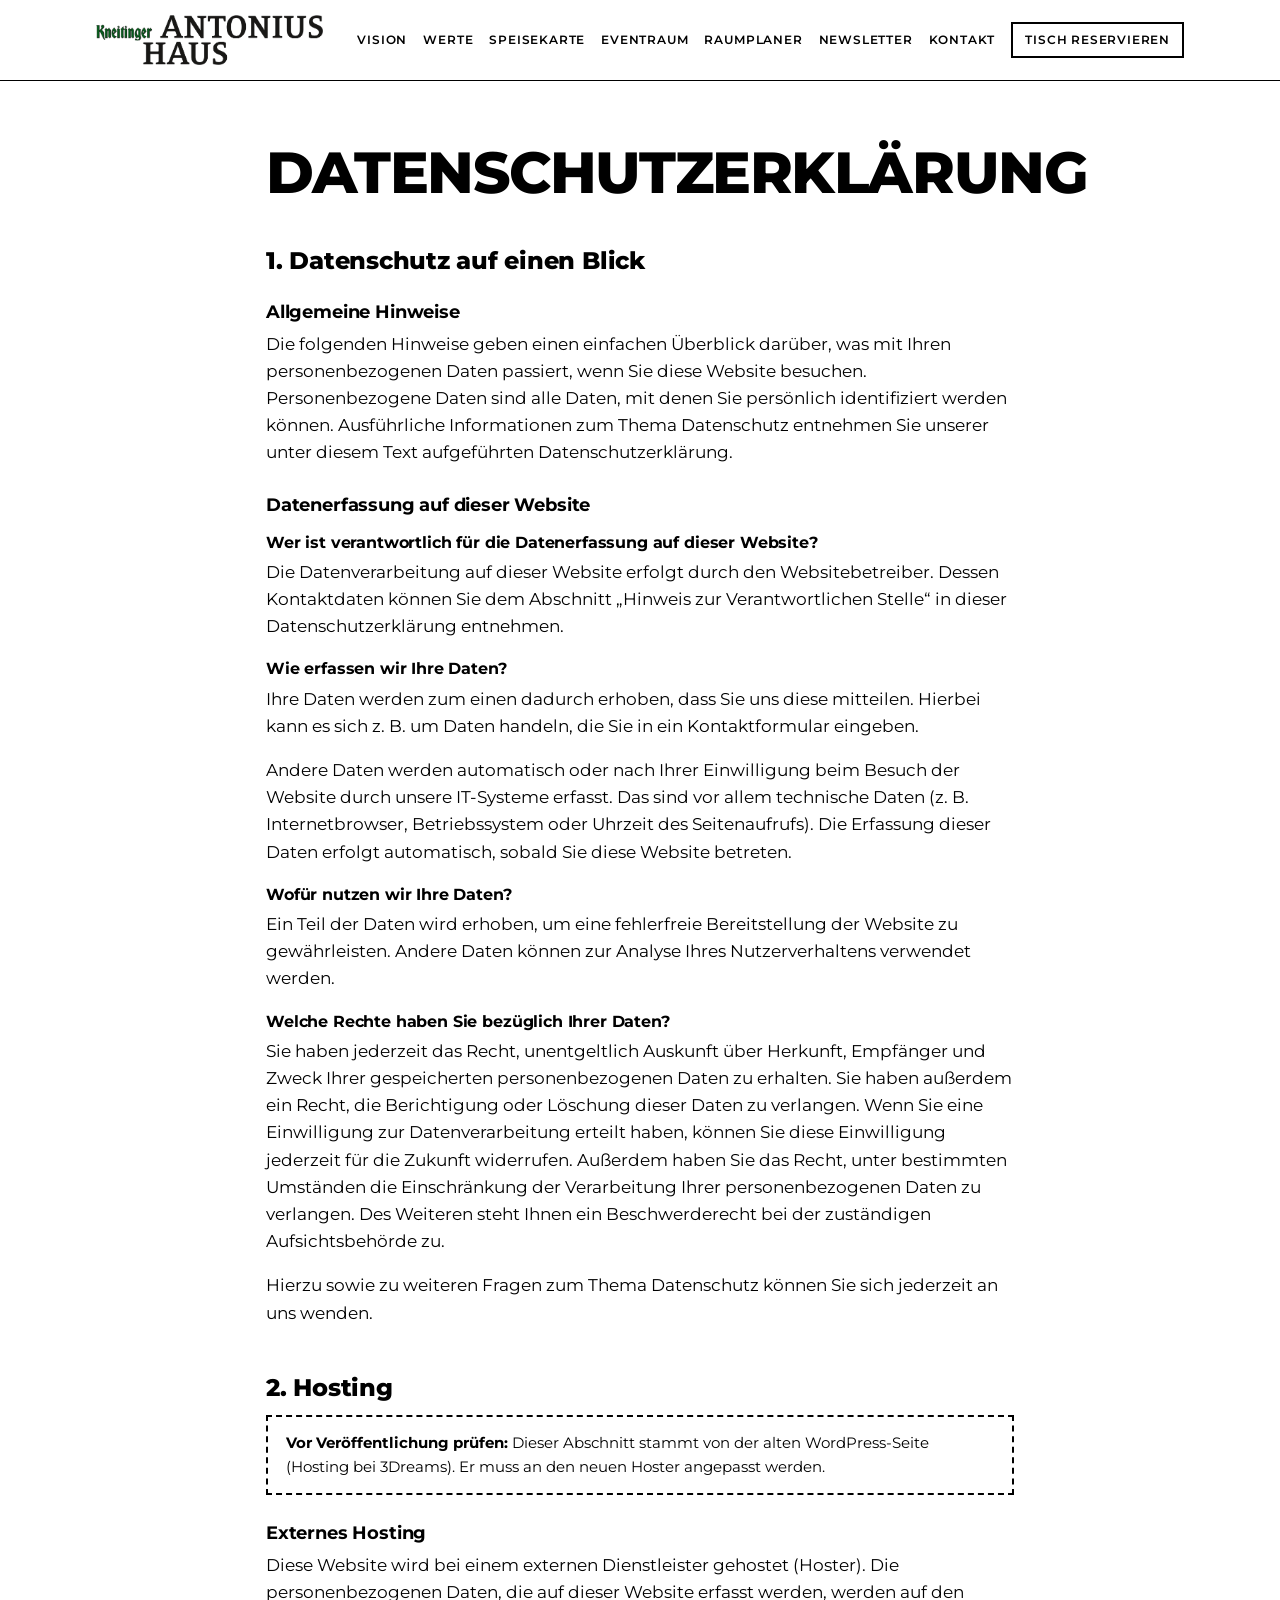
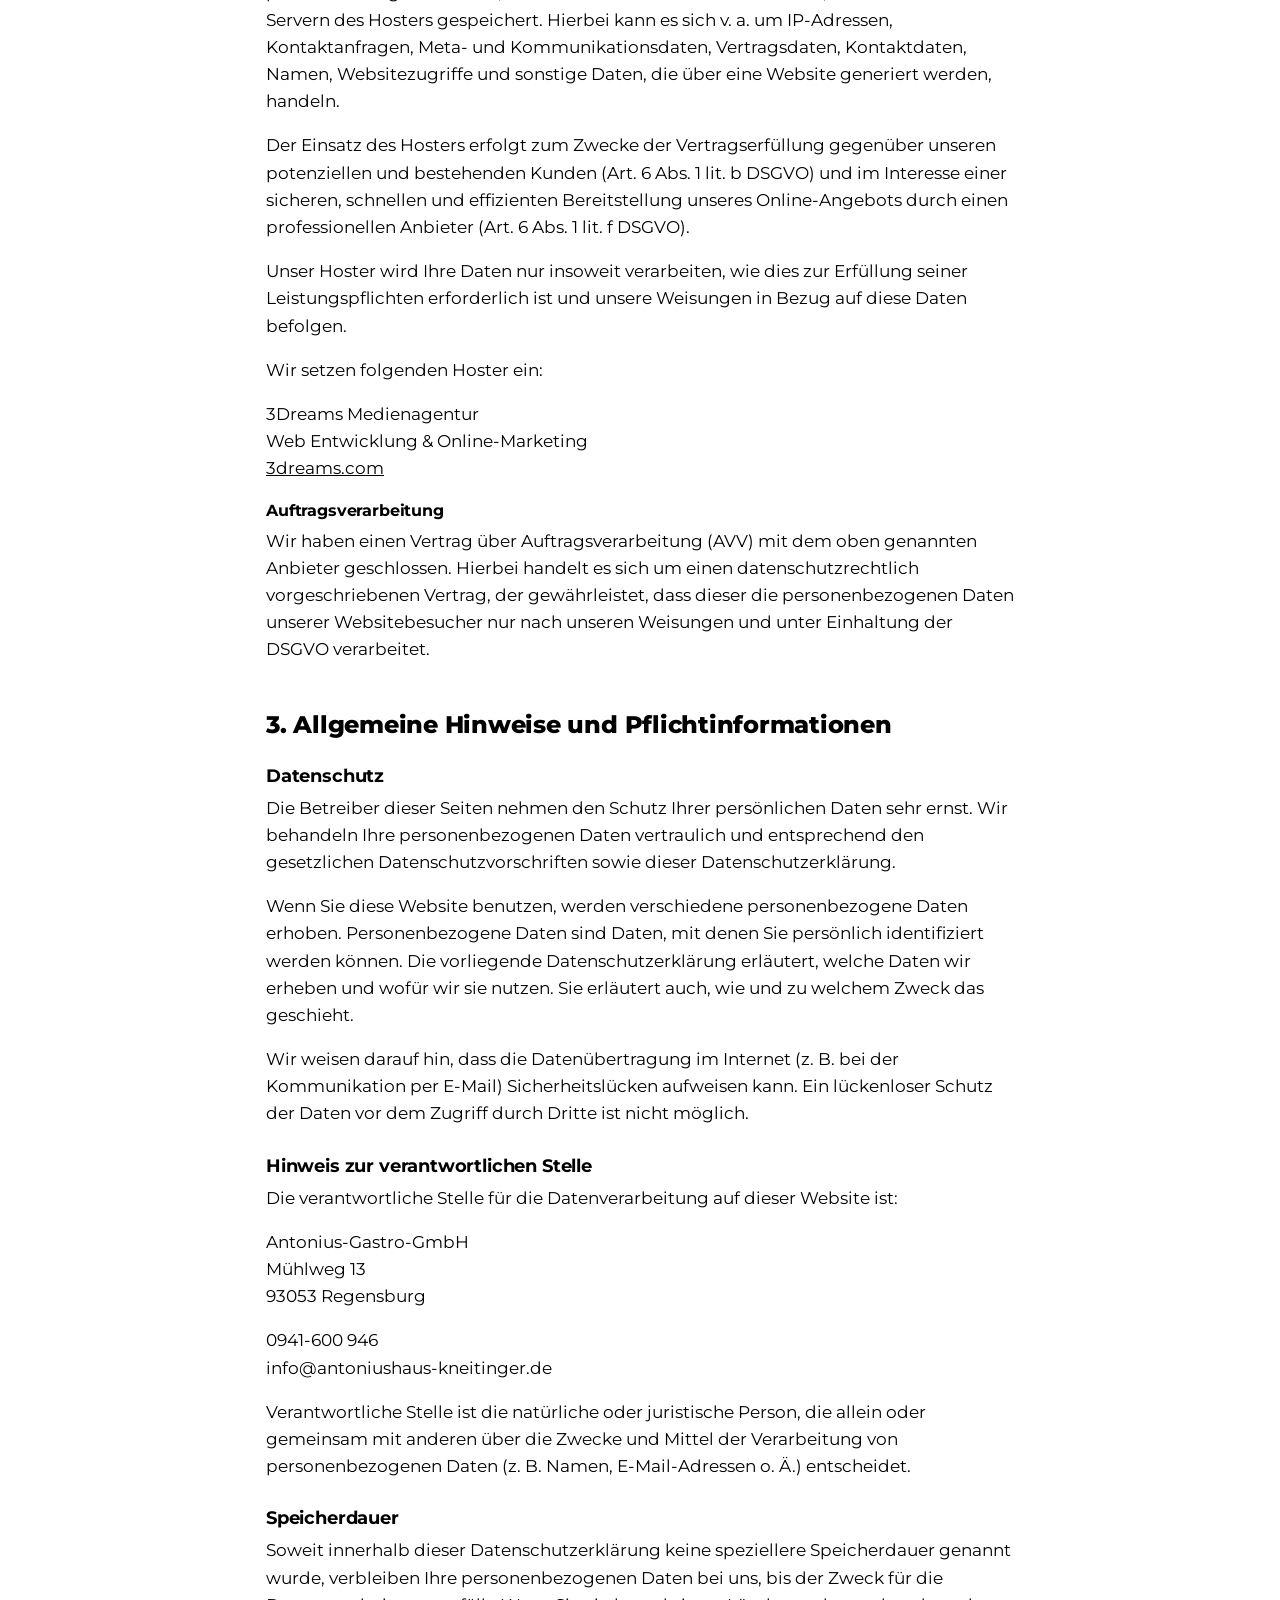
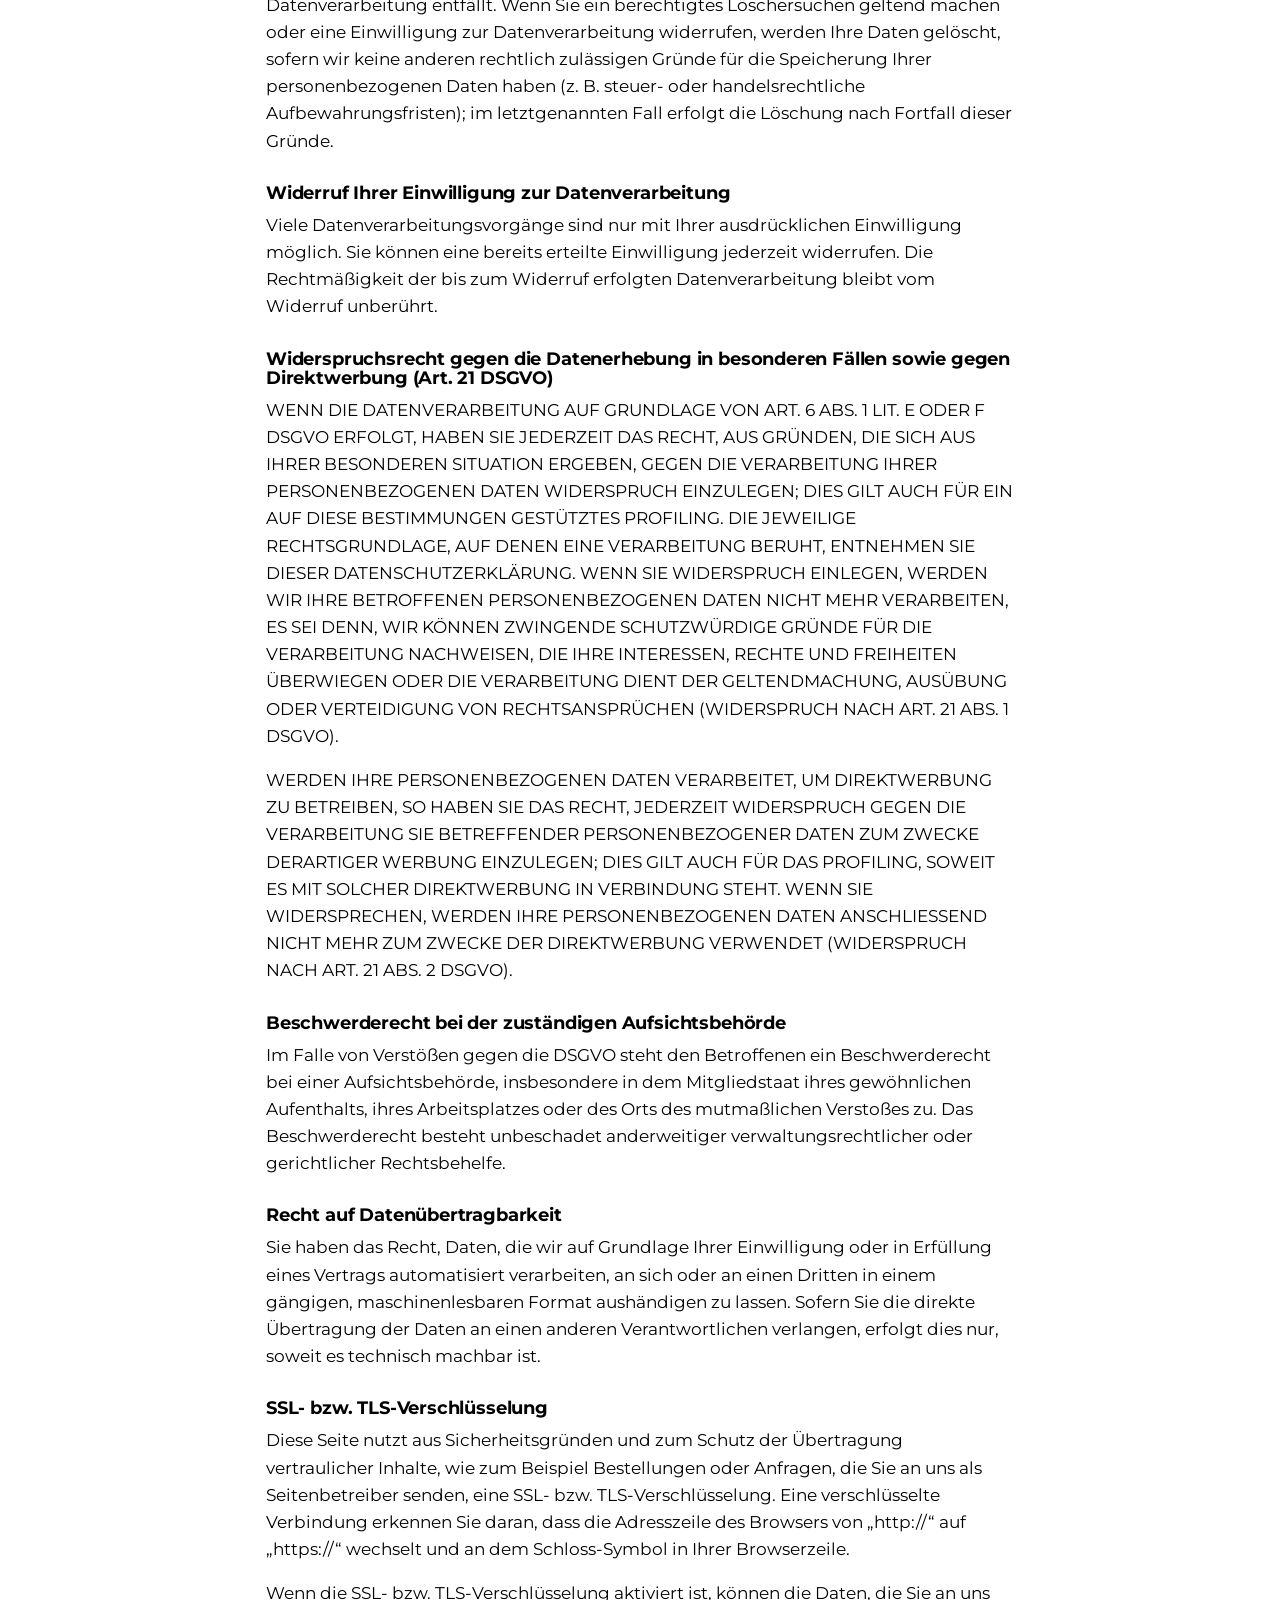
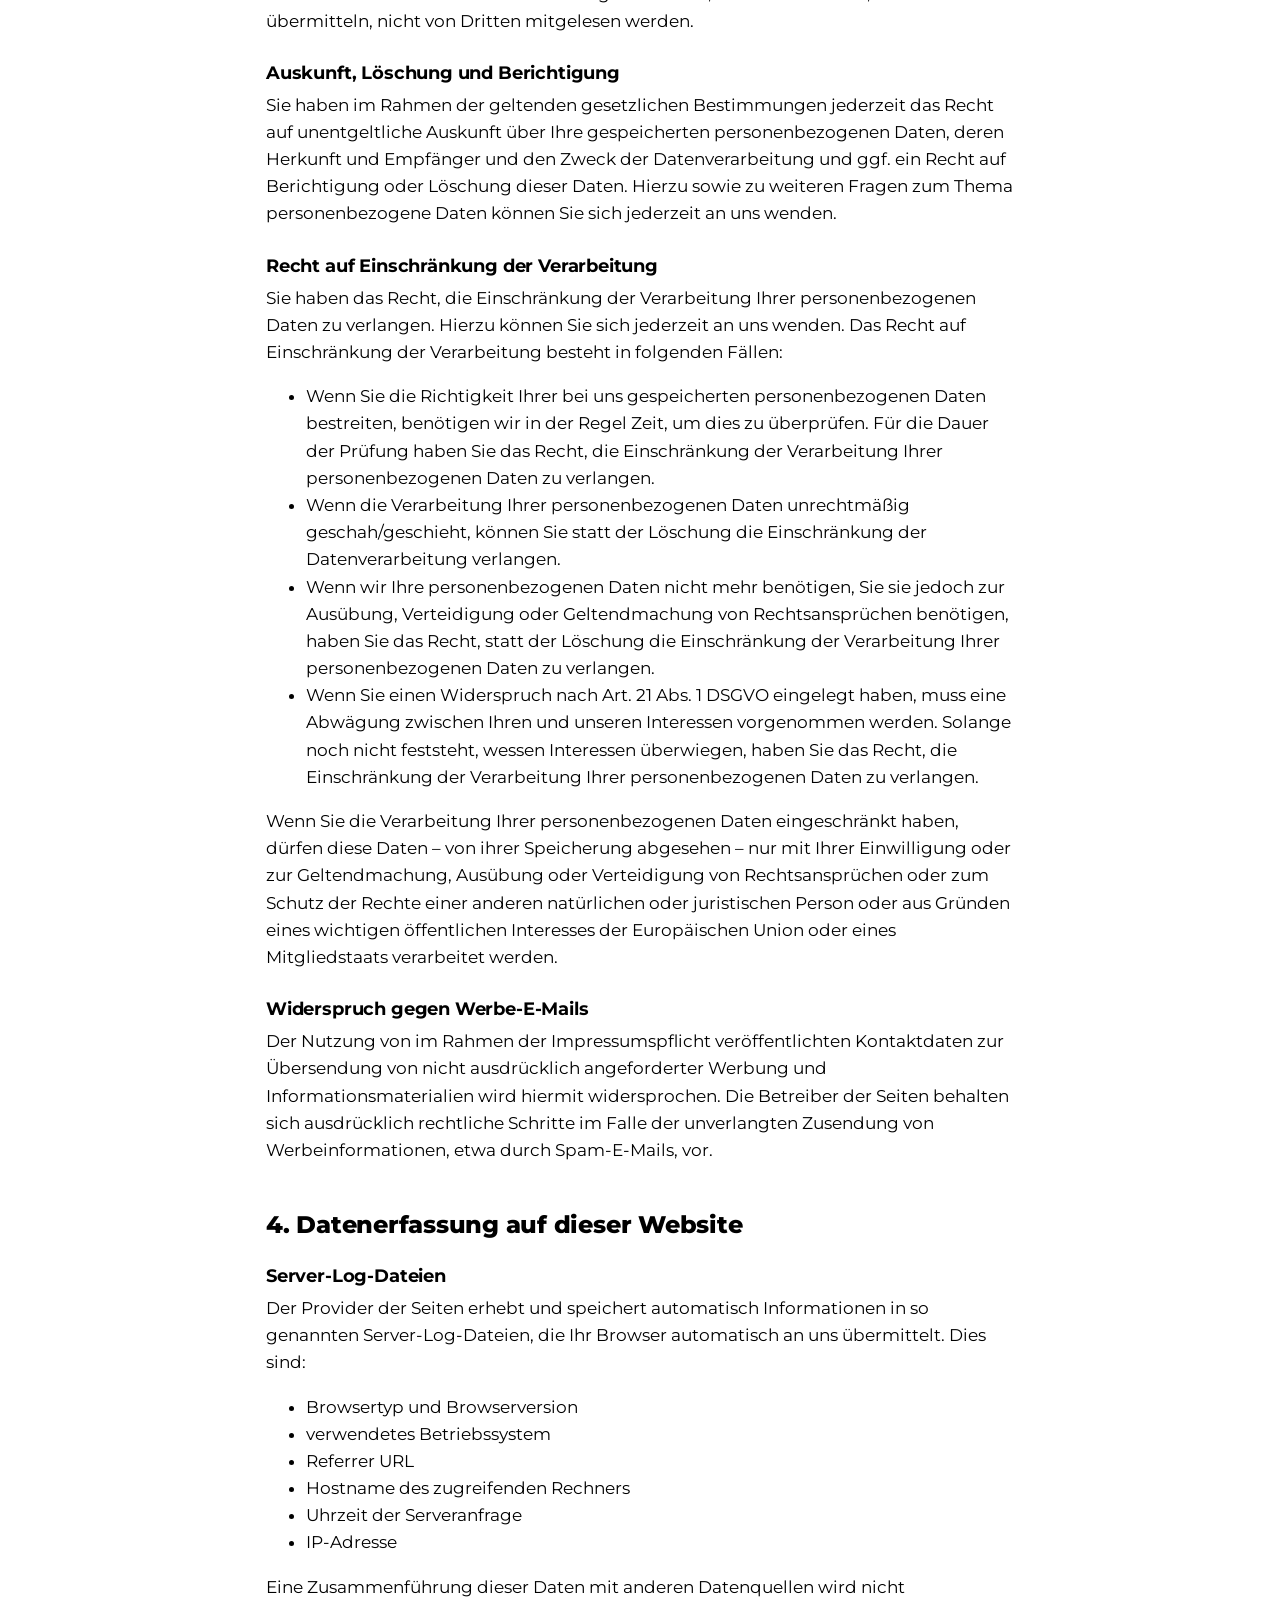
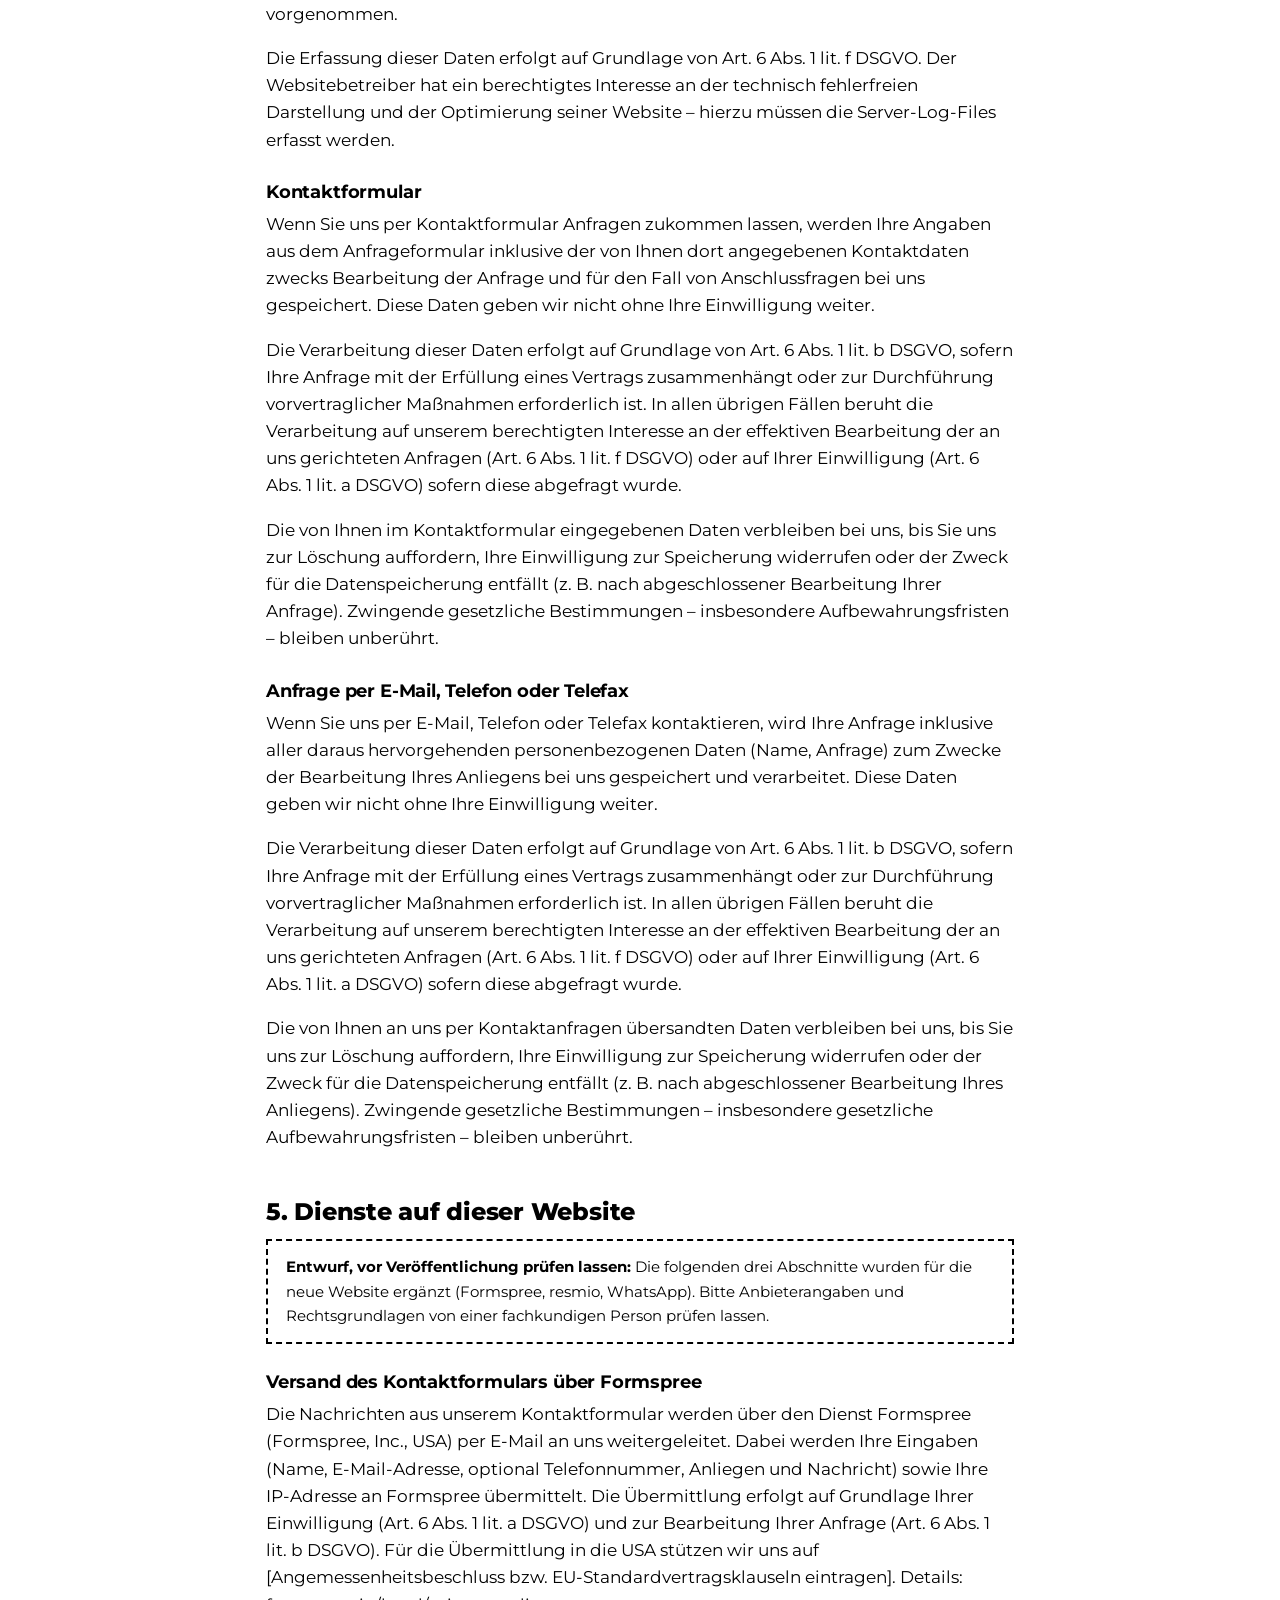
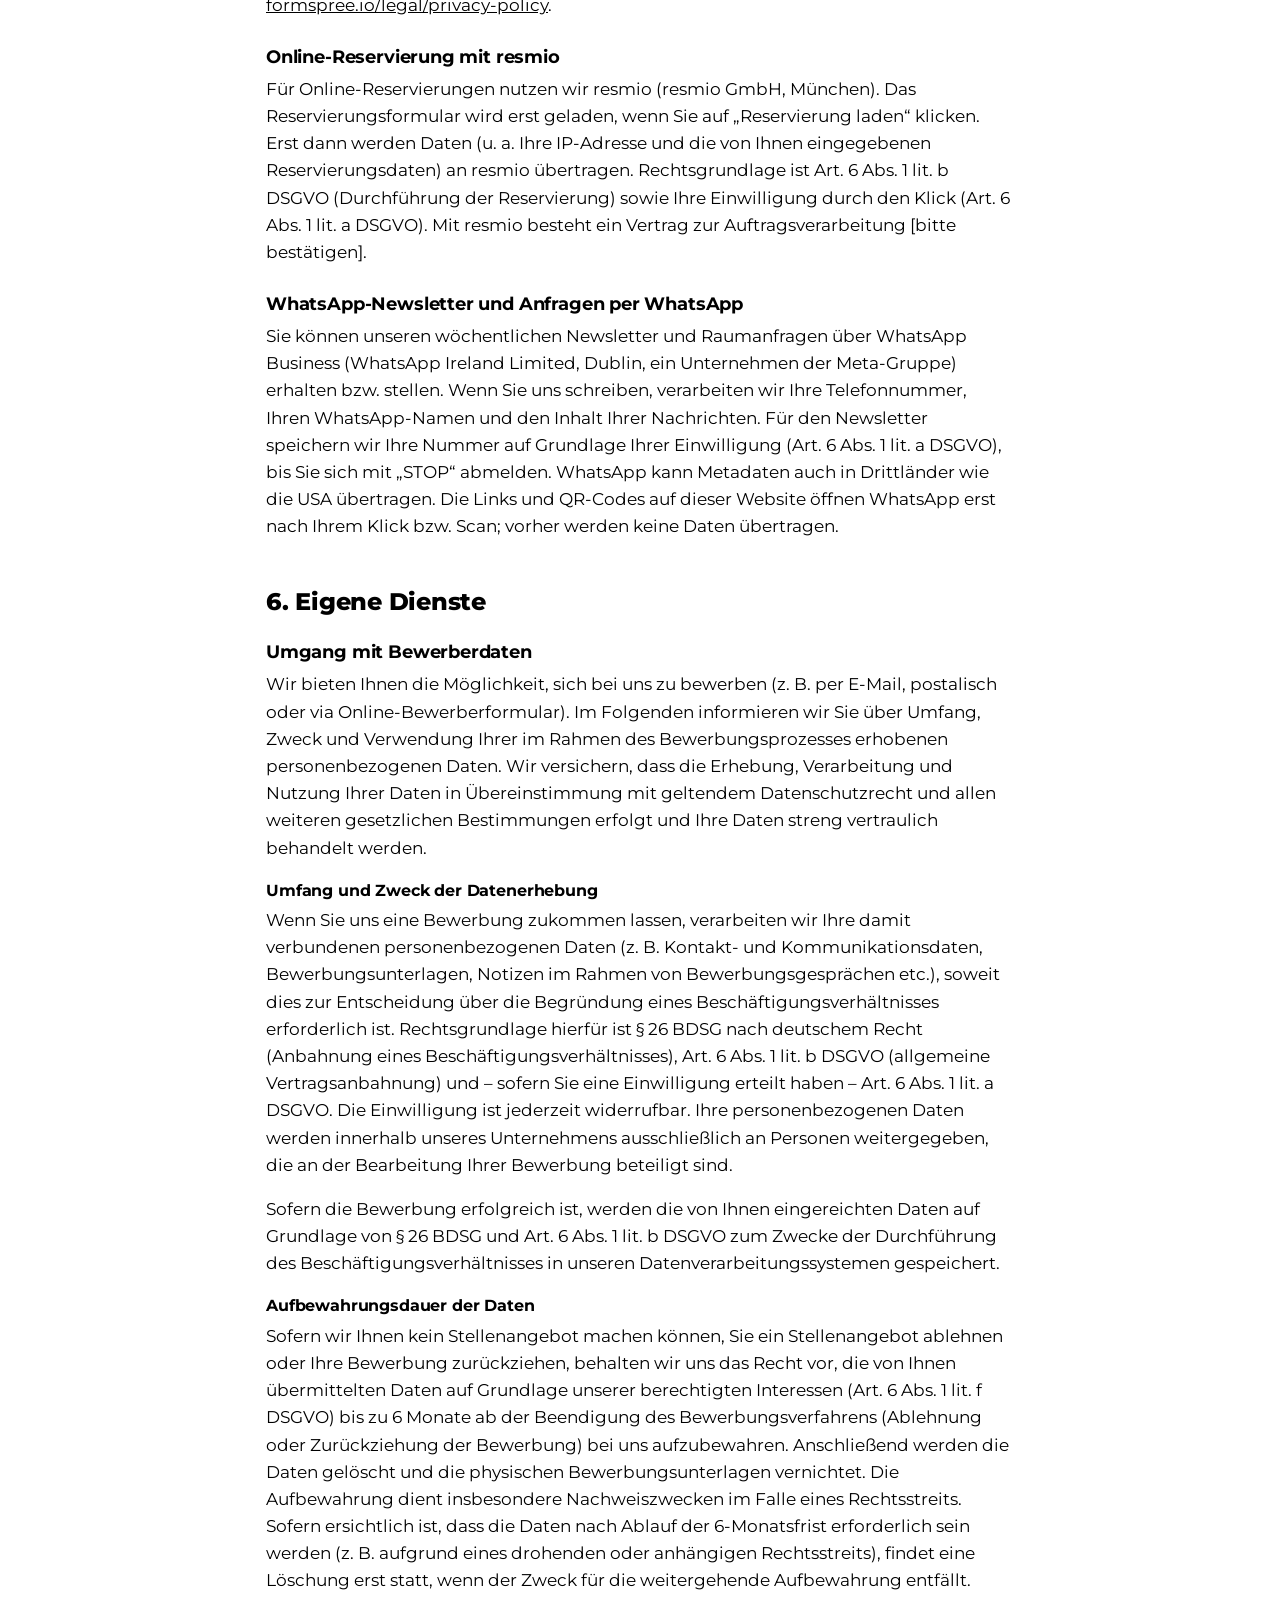
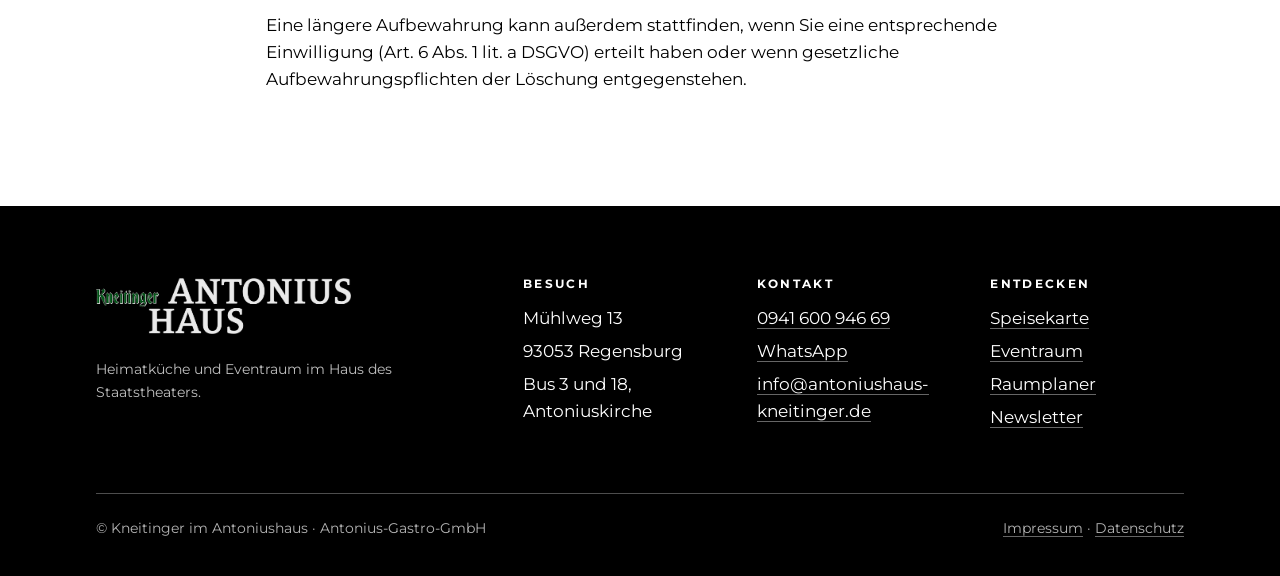
==== commit 80426a58: "Texte gekürzt, knackiger formuliert Co-Authored-By: Claude Opus 5.5 <noreply@anthropic.com> Claude-S" ====
--- a/datenschutz.html
+++ b/datenschutz.html
@@ -151,7 +151,7 @@
     <div class="raster">
       <div>
         <img src="img/logo-antoniushaus-weiss.png" alt="Kneitinger im Antoniushaus" width="1283" height="282">
-        <p class="klein" style="max-width:24em;color:rgba(255,255,255,.75)">Bayerische Heimatküche und Eventraum im Antoniushaus. Im selben Haus wie das Staatstheater Regensburg.</p>
+        <p class="klein" style="max-width:24em;color:rgba(255,255,255,.75)">Heimatküche und Eventraum im Haus des Staatstheaters.</p>
       </div>
       <div>
         <h4>Besuch</h4>
